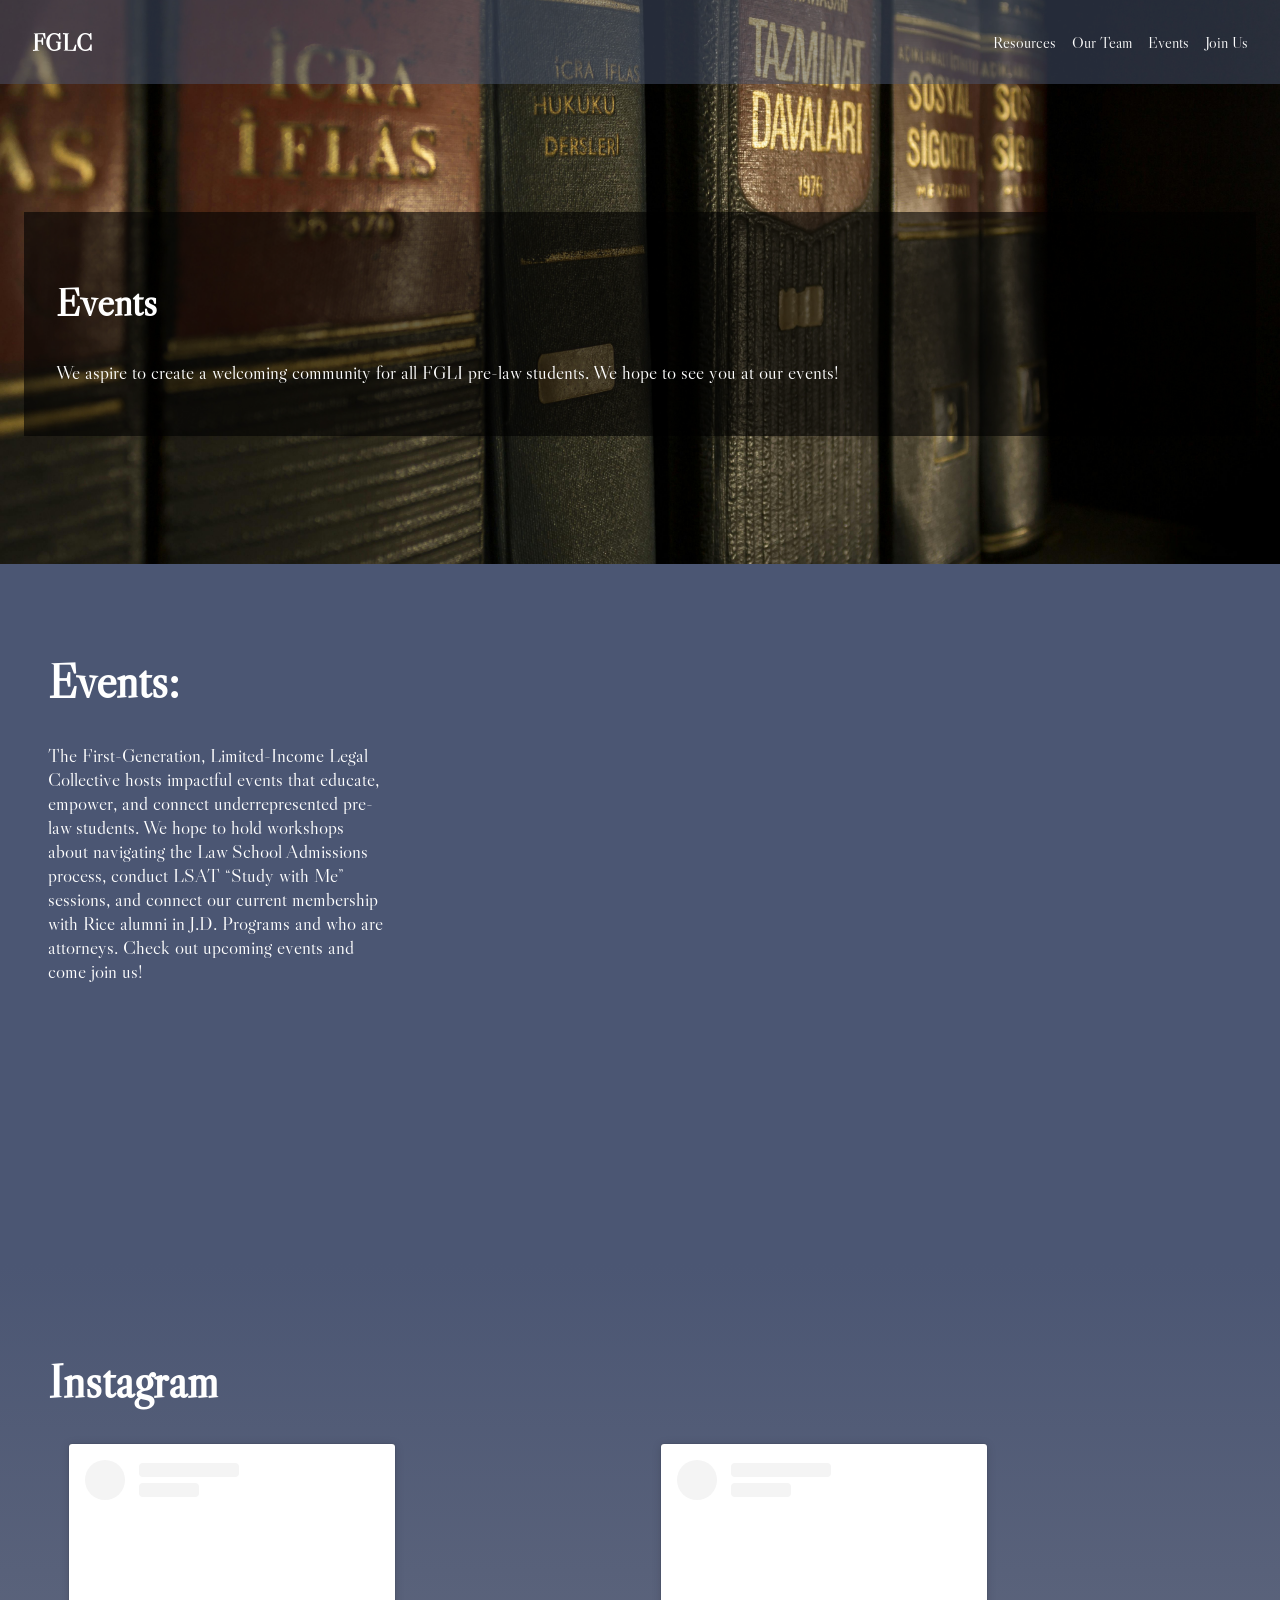
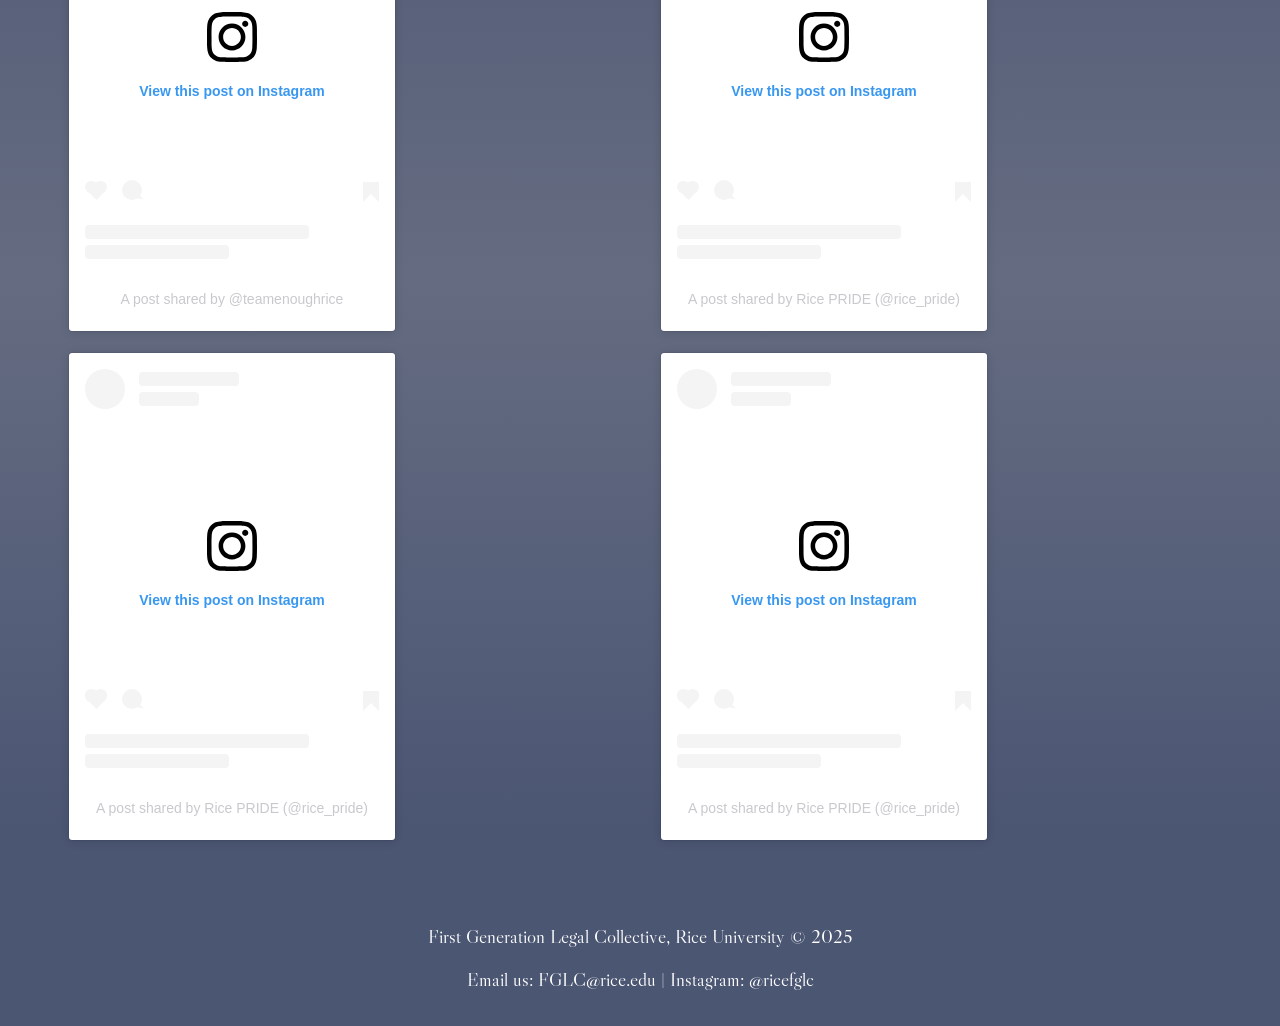
==== events.html @ a8569654 "initial commit" ====
<!DOCTYPE html>
<html lang="en">

<head>
    <meta charset="UTF-8">
    <meta name="viewport" content="width=device-width, initial-scale=1.0">
    <title>Events - First Generation Legal Collective</title>
    <link rel="stylesheet" href="events-style.css">
    <link rel="preconnect" href="https://fonts.googleapis.com">
    <link rel="preconnect" href="https://fonts.gstatic.com" crossorigin>
    <link href="https://fonts.googleapis.com/css2?family=Libre+Caslon+Display&display=swap" rel="stylesheet">

</head>

<body>
<main>
    <section class="hero">
        <header>
            <nav>
                <div class="logo"><a href="./home.html">FGLC</a></div>
                <ul>
                    <li><a href="./resources.html">Resources</a></li>
                    <li><a href="./team.html">Our Team</a></li>
                    <li><a href="./events.html">Events</a></li>
                    <li><a href="https://groupme.com/join_group/102359638/MQSfu83O">Join Us</a></li>
                </ul>
            </nav>
        </header>
        <div class="spacer" style="padding:4rem"></div>
        <div class="hero-overlay">
            <h1>Events</h1>
            <p>We aspire to create a welcoming community for all FGLI pre-law students. We hope to see you at our
                events!</p>
        </div>
        <div class="spacer" style="padding:4rem"></div>
    </section>


    <section class="events dark-blue">
        <div class="events-container">
            <div class="events-item description">
                <h2>Events:</h2>
                <p>The First-Generation, Limited-Income Legal Collective hosts impactful events that educate,
                    empower, and connect underrepresented pre-law students. We hope to hold workshops about
                    navigating the Law School Admissions process, conduct LSAT “Study with Me” sessions, and connect
                    our current membership with Rice alumni in J.D. Programs and who are attorneys. Check out
                    upcoming events and come join us! </p>
            </div>
            <div class="events-item calendar">
                <iframe src="https://calendar.google.com/calendar/embed?src=c_56deae434092a6eb15b54fa2ef4bf0e5389f8d64c118894de9ff54df1026ceb5%40group.calendar.google.com&ctz=America%2FChicago" style="border: 0" width="800" height="600" frameborder="0" scrolling="no"></iframe>
            </div>
        </div>
    </section>
    <section class="instagram light-blue">
        <div class="text-content">
            <h2> Instagram </h2>
        </div>
        <div class="instagram-container">
            <blockquote class="instagram-media" data-instgrm-captioned data-instgrm-permalink="https://www.instagram.com/p/DCUezK4RL6A/?utm_source=ig_embed&amp;utm_campaign=loading" data-instgrm-version="14" style=" background:#FFF; border:0; border-radius:3px; box-shadow:0 0 1px 0 rgba(0,0,0,0.5),0 1px 10px 0 rgba(0,0,0,0.15); margin: 1px; max-width:540px; min-width:326px; padding:0; width:99.375%; width:-webkit-calc(100% - 2px); width:calc(100% - 2px);"><div style="padding:16px;"> <a href="https://www.instagram.com/p/DCUezK4RL6A/?utm_source=ig_embed&amp;utm_campaign=loading" style=" background:#FFFFFF; line-height:0; padding:0 0; text-align:center; text-decoration:none; width:100%;" target="_blank"> <div style=" display: flex; flex-direction: row; align-items: center;"> <div style="background-color: #F4F4F4; border-radius: 50%; flex-grow: 0; height: 40px; margin-right: 14px; width: 40px;"></div> <div style="display: flex; flex-direction: column; flex-grow: 1; justify-content: center;"> <div style=" background-color: #F4F4F4; border-radius: 4px; flex-grow: 0; height: 14px; margin-bottom: 6px; width: 100px;"></div> <div style=" background-color: #F4F4F4; border-radius: 4px; flex-grow: 0; height: 14px; width: 60px;"></div></div></div><div style="padding: 19% 0;"></div> <div style="display:block; height:50px; margin:0 auto 12px; width:50px;"><svg width="50px" height="50px" viewBox="0 0 60 60" version="1.1" xmlns="https://www.w3.org/2000/svg" xmlns:xlink="https://www.w3.org/1999/xlink"><g stroke="none" stroke-width="1" fill="none" fill-rule="evenodd"><g transform="translate(-511.000000, -20.000000)" fill="#000000"><g><path d="M556.869,30.41 C554.814,30.41 553.148,32.076 553.148,34.131 C553.148,36.186 554.814,37.852 556.869,37.852 C558.924,37.852 560.59,36.186 560.59,34.131 C560.59,32.076 558.924,30.41 556.869,30.41 M541,60.657 C535.114,60.657 530.342,55.887 530.342,50 C530.342,44.114 535.114,39.342 541,39.342 C546.887,39.342 551.658,44.114 551.658,50 C551.658,55.887 546.887,60.657 541,60.657 M541,33.886 C532.1,33.886 524.886,41.1 524.886,50 C524.886,58.899 532.1,66.113 541,66.113 C549.9,66.113 557.115,58.899 557.115,50 C557.115,41.1 549.9,33.886 541,33.886 M565.378,62.101 C565.244,65.022 564.756,66.606 564.346,67.663 C563.803,69.06 563.154,70.057 562.106,71.106 C561.058,72.155 560.06,72.803 558.662,73.347 C557.607,73.757 556.021,74.244 553.102,74.378 C549.944,74.521 548.997,74.552 541,74.552 C533.003,74.552 532.056,74.521 528.898,74.378 C525.979,74.244 524.393,73.757 523.338,73.347 C521.94,72.803 520.942,72.155 519.894,71.106 C518.846,70.057 518.197,69.06 517.654,67.663 C517.244,66.606 516.755,65.022 516.623,62.101 C516.479,58.943 516.448,57.996 516.448,50 C516.448,42.003 516.479,41.056 516.623,37.899 C516.755,34.978 517.244,33.391 517.654,32.338 C518.197,30.938 518.846,29.942 519.894,28.894 C520.942,27.846 521.94,27.196 523.338,26.654 C524.393,26.244 525.979,25.756 528.898,25.623 C532.057,25.479 533.004,25.448 541,25.448 C548.997,25.448 549.943,25.479 553.102,25.623 C556.021,25.756 557.607,26.244 558.662,26.654 C560.06,27.196 561.058,27.846 562.106,28.894 C563.154,29.942 563.803,30.938 564.346,32.338 C564.756,33.391 565.244,34.978 565.378,37.899 C565.522,41.056 565.552,42.003 565.552,50 C565.552,57.996 565.522,58.943 565.378,62.101 M570.82,37.631 C570.674,34.438 570.167,32.258 569.425,30.349 C568.659,28.377 567.633,26.702 565.965,25.035 C564.297,23.368 562.623,22.342 560.652,21.575 C558.743,20.834 556.562,20.326 553.369,20.18 C550.169,20.033 549.148,20 541,20 C532.853,20 531.831,20.033 528.631,20.18 C525.438,20.326 523.257,20.834 521.349,21.575 C519.376,22.342 517.703,23.368 516.035,25.035 C514.368,26.702 513.342,28.377 512.574,30.349 C511.834,32.258 511.326,34.438 511.181,37.631 C511.035,40.831 511,41.851 511,50 C511,58.147 511.035,59.17 511.181,62.369 C511.326,65.562 511.834,67.743 512.574,69.651 C513.342,71.625 514.368,73.296 516.035,74.965 C517.703,76.634 519.376,77.658 521.349,78.425 C523.257,79.167 525.438,79.673 528.631,79.82 C531.831,79.965 532.853,80.001 541,80.001 C549.148,80.001 550.169,79.965 553.369,79.82 C556.562,79.673 558.743,79.167 560.652,78.425 C562.623,77.658 564.297,76.634 565.965,74.965 C567.633,73.296 568.659,71.625 569.425,69.651 C570.167,67.743 570.674,65.562 570.82,62.369 C570.966,59.17 571,58.147 571,50 C571,41.851 570.966,40.831 570.82,37.631"></path></g></g></g></svg></div><div style="padding-top: 8px;"> <div style=" color:#3897f0; font-family:Arial,sans-serif; font-size:14px; font-style:normal; font-weight:550; line-height:18px;">View this post on Instagram</div></div><div style="padding: 12.5% 0;"></div> <div style="display: flex; flex-direction: row; margin-bottom: 14px; align-items: center;"><div> <div style="background-color: #F4F4F4; border-radius: 50%; height: 12.5px; width: 12.5px; transform: translateX(0px) translateY(7px);"></div> <div style="background-color: #F4F4F4; height: 12.5px; transform: rotate(-45deg) translateX(3px) translateY(1px); width: 12.5px; flex-grow: 0; margin-right: 14px; margin-left: 2px;"></div> <div style="background-color: #F4F4F4; border-radius: 50%; height: 12.5px; width: 12.5px; transform: translateX(9px) translateY(-18px);"></div></div><div style="margin-left: 8px;"> <div style=" background-color: #F4F4F4; border-radius: 50%; flex-grow: 0; height: 20px; width: 20px;"></div> <div style=" width: 0; height: 0; border-top: 2px solid transparent; border-left: 6px solid #f4f4f4; border-bottom: 2px solid transparent; transform: translateX(16px) translateY(-4px) rotate(30deg)"></div></div><div style="margin-left: auto;"> <div style=" width: 0px; border-top: 8px solid #F4F4F4; border-right: 8px solid transparent; transform: translateY(16px);"></div> <div style=" background-color: #F4F4F4; flex-grow: 0; height: 12px; width: 16px; transform: translateY(-4px);"></div> <div style=" width: 0; height: 0; border-top: 8px solid #F4F4F4; border-left: 8px solid transparent; transform: translateY(-4px) translateX(8px);"></div></div></div> <div style="display: flex; flex-direction: column; flex-grow: 1; justify-content: center; margin-bottom: 24px;"> <div style=" background-color: #F4F4F4; border-radius: 4px; flex-grow: 0; height: 14px; margin-bottom: 6px; width: 224px;"></div> <div style=" background-color: #F4F4F4; border-radius: 4px; flex-grow: 0; height: 14px; width: 144px;"></div></div></a><p style=" color:#c9c8cd; font-family:Arial,sans-serif; font-size:14px; line-height:17px; margin-bottom:0; margin-top:8px; overflow:hidden; padding:8px 0 7px; text-align:center; text-overflow:ellipsis; white-space:nowrap;"><a href="https://www.instagram.com/p/DCUezK4RL6A/?utm_source=ig_embed&amp;utm_campaign=loading" style=" color:#c9c8cd; font-family:Arial,sans-serif; font-size:14px; font-style:normal; font-weight:normal; line-height:17px; text-decoration:none;" target="_blank">A post shared by @teamenoughrice</a></p></div></blockquote>
            <blockquote class="instagram-media" data-instgrm-captioned data-instgrm-permalink="https://www.instagram.com/p/DCnUR2UtPY8/?utm_source=ig_embed&amp;utm_campaign=loading" data-instgrm-version="14" style=" background:#FFF; border:0; border-radius:3px; box-shadow:0 0 1px 0 rgba(0,0,0,0.5),0 1px 10px 0 rgba(0,0,0,0.15); margin: 1px; max-width:540px; min-width:326px; padding:0; width:99.375%; width:-webkit-calc(100% - 2px); width:calc(100% - 2px);"><div style="padding:16px;"> <a href="https://www.instagram.com/p/DCnUR2UtPY8/?utm_source=ig_embed&amp;utm_campaign=loading" style=" background:#FFFFFF; line-height:0; padding:0 0; text-align:center; text-decoration:none; width:100%;" target="_blank"> <div style=" display: flex; flex-direction: row; align-items: center;"> <div style="background-color: #F4F4F4; border-radius: 50%; flex-grow: 0; height: 40px; margin-right: 14px; width: 40px;"></div> <div style="display: flex; flex-direction: column; flex-grow: 1; justify-content: center;"> <div style=" background-color: #F4F4F4; border-radius: 4px; flex-grow: 0; height: 14px; margin-bottom: 6px; width: 100px;"></div> <div style=" background-color: #F4F4F4; border-radius: 4px; flex-grow: 0; height: 14px; width: 60px;"></div></div></div><div style="padding: 19% 0;"></div> <div style="display:block; height:50px; margin:0 auto 12px; width:50px;"><svg width="50px" height="50px" viewBox="0 0 60 60" version="1.1" xmlns="https://www.w3.org/2000/svg" xmlns:xlink="https://www.w3.org/1999/xlink"><g stroke="none" stroke-width="1" fill="none" fill-rule="evenodd"><g transform="translate(-511.000000, -20.000000)" fill="#000000"><g><path d="M556.869,30.41 C554.814,30.41 553.148,32.076 553.148,34.131 C553.148,36.186 554.814,37.852 556.869,37.852 C558.924,37.852 560.59,36.186 560.59,34.131 C560.59,32.076 558.924,30.41 556.869,30.41 M541,60.657 C535.114,60.657 530.342,55.887 530.342,50 C530.342,44.114 535.114,39.342 541,39.342 C546.887,39.342 551.658,44.114 551.658,50 C551.658,55.887 546.887,60.657 541,60.657 M541,33.886 C532.1,33.886 524.886,41.1 524.886,50 C524.886,58.899 532.1,66.113 541,66.113 C549.9,66.113 557.115,58.899 557.115,50 C557.115,41.1 549.9,33.886 541,33.886 M565.378,62.101 C565.244,65.022 564.756,66.606 564.346,67.663 C563.803,69.06 563.154,70.057 562.106,71.106 C561.058,72.155 560.06,72.803 558.662,73.347 C557.607,73.757 556.021,74.244 553.102,74.378 C549.944,74.521 548.997,74.552 541,74.552 C533.003,74.552 532.056,74.521 528.898,74.378 C525.979,74.244 524.393,73.757 523.338,73.347 C521.94,72.803 520.942,72.155 519.894,71.106 C518.846,70.057 518.197,69.06 517.654,67.663 C517.244,66.606 516.755,65.022 516.623,62.101 C516.479,58.943 516.448,57.996 516.448,50 C516.448,42.003 516.479,41.056 516.623,37.899 C516.755,34.978 517.244,33.391 517.654,32.338 C518.197,30.938 518.846,29.942 519.894,28.894 C520.942,27.846 521.94,27.196 523.338,26.654 C524.393,26.244 525.979,25.756 528.898,25.623 C532.057,25.479 533.004,25.448 541,25.448 C548.997,25.448 549.943,25.479 553.102,25.623 C556.021,25.756 557.607,26.244 558.662,26.654 C560.06,27.196 561.058,27.846 562.106,28.894 C563.154,29.942 563.803,30.938 564.346,32.338 C564.756,33.391 565.244,34.978 565.378,37.899 C565.522,41.056 565.552,42.003 565.552,50 C565.552,57.996 565.522,58.943 565.378,62.101 M570.82,37.631 C570.674,34.438 570.167,32.258 569.425,30.349 C568.659,28.377 567.633,26.702 565.965,25.035 C564.297,23.368 562.623,22.342 560.652,21.575 C558.743,20.834 556.562,20.326 553.369,20.18 C550.169,20.033 549.148,20 541,20 C532.853,20 531.831,20.033 528.631,20.18 C525.438,20.326 523.257,20.834 521.349,21.575 C519.376,22.342 517.703,23.368 516.035,25.035 C514.368,26.702 513.342,28.377 512.574,30.349 C511.834,32.258 511.326,34.438 511.181,37.631 C511.035,40.831 511,41.851 511,50 C511,58.147 511.035,59.17 511.181,62.369 C511.326,65.562 511.834,67.743 512.574,69.651 C513.342,71.625 514.368,73.296 516.035,74.965 C517.703,76.634 519.376,77.658 521.349,78.425 C523.257,79.167 525.438,79.673 528.631,79.82 C531.831,79.965 532.853,80.001 541,80.001 C549.148,80.001 550.169,79.965 553.369,79.82 C556.562,79.673 558.743,79.167 560.652,78.425 C562.623,77.658 564.297,76.634 565.965,74.965 C567.633,73.296 568.659,71.625 569.425,69.651 C570.167,67.743 570.674,65.562 570.82,62.369 C570.966,59.17 571,58.147 571,50 C571,41.851 570.966,40.831 570.82,37.631"></path></g></g></g></svg></div><div style="padding-top: 8px;"> <div style=" color:#3897f0; font-family:Arial,sans-serif; font-size:14px; font-style:normal; font-weight:550; line-height:18px;">View this post on Instagram</div></div><div style="padding: 12.5% 0;"></div> <div style="display: flex; flex-direction: row; margin-bottom: 14px; align-items: center;"><div> <div style="background-color: #F4F4F4; border-radius: 50%; height: 12.5px; width: 12.5px; transform: translateX(0px) translateY(7px);"></div> <div style="background-color: #F4F4F4; height: 12.5px; transform: rotate(-45deg) translateX(3px) translateY(1px); width: 12.5px; flex-grow: 0; margin-right: 14px; margin-left: 2px;"></div> <div style="background-color: #F4F4F4; border-radius: 50%; height: 12.5px; width: 12.5px; transform: translateX(9px) translateY(-18px);"></div></div><div style="margin-left: 8px;"> <div style=" background-color: #F4F4F4; border-radius: 50%; flex-grow: 0; height: 20px; width: 20px;"></div> <div style=" width: 0; height: 0; border-top: 2px solid transparent; border-left: 6px solid #f4f4f4; border-bottom: 2px solid transparent; transform: translateX(16px) translateY(-4px) rotate(30deg)"></div></div><div style="margin-left: auto;"> <div style=" width: 0px; border-top: 8px solid #F4F4F4; border-right: 8px solid transparent; transform: translateY(16px);"></div> <div style=" background-color: #F4F4F4; flex-grow: 0; height: 12px; width: 16px; transform: translateY(-4px);"></div> <div style=" width: 0; height: 0; border-top: 8px solid #F4F4F4; border-left: 8px solid transparent; transform: translateY(-4px) translateX(8px);"></div></div></div> <div style="display: flex; flex-direction: column; flex-grow: 1; justify-content: center; margin-bottom: 24px;"> <div style=" background-color: #F4F4F4; border-radius: 4px; flex-grow: 0; height: 14px; margin-bottom: 6px; width: 224px;"></div> <div style=" background-color: #F4F4F4; border-radius: 4px; flex-grow: 0; height: 14px; width: 144px;"></div></div></a><p style=" color:#c9c8cd; font-family:Arial,sans-serif; font-size:14px; line-height:17px; margin-bottom:0; margin-top:8px; overflow:hidden; padding:8px 0 7px; text-align:center; text-overflow:ellipsis; white-space:nowrap;"><a href="https://www.instagram.com/p/DCnUR2UtPY8/?utm_source=ig_embed&amp;utm_campaign=loading" style=" color:#c9c8cd; font-family:Arial,sans-serif; font-size:14px; font-style:normal; font-weight:normal; line-height:17px; text-decoration:none;" target="_blank">A post shared by Rice PRIDE (@rice_pride)</a></p></div></blockquote>
            <blockquote class="instagram-media" data-instgrm-captioned data-instgrm-permalink="https://www.instagram.com/p/DCnUR2UtPY8/?utm_source=ig_embed&amp;utm_campaign=loading" data-instgrm-version="14" style=" background:#FFF; border:0; border-radius:3px; box-shadow:0 0 1px 0 rgba(0,0,0,0.5),0 1px 10px 0 rgba(0,0,0,0.15); margin: 1px; max-width:540px; min-width:326px; padding:0; width:99.375%; width:-webkit-calc(100% - 2px); width:calc(100% - 2px);"><div style="padding:16px;"> <a href="https://www.instagram.com/p/DCnUR2UtPY8/?utm_source=ig_embed&amp;utm_campaign=loading" style=" background:#FFFFFF; line-height:0; padding:0 0; text-align:center; text-decoration:none; width:100%;" target="_blank"> <div style=" display: flex; flex-direction: row; align-items: center;"> <div style="background-color: #F4F4F4; border-radius: 50%; flex-grow: 0; height: 40px; margin-right: 14px; width: 40px;"></div> <div style="display: flex; flex-direction: column; flex-grow: 1; justify-content: center;"> <div style=" background-color: #F4F4F4; border-radius: 4px; flex-grow: 0; height: 14px; margin-bottom: 6px; width: 100px;"></div> <div style=" background-color: #F4F4F4; border-radius: 4px; flex-grow: 0; height: 14px; width: 60px;"></div></div></div><div style="padding: 19% 0;"></div> <div style="display:block; height:50px; margin:0 auto 12px; width:50px;"><svg width="50px" height="50px" viewBox="0 0 60 60" version="1.1" xmlns="https://www.w3.org/2000/svg" xmlns:xlink="https://www.w3.org/1999/xlink"><g stroke="none" stroke-width="1" fill="none" fill-rule="evenodd"><g transform="translate(-511.000000, -20.000000)" fill="#000000"><g><path d="M556.869,30.41 C554.814,30.41 553.148,32.076 553.148,34.131 C553.148,36.186 554.814,37.852 556.869,37.852 C558.924,37.852 560.59,36.186 560.59,34.131 C560.59,32.076 558.924,30.41 556.869,30.41 M541,60.657 C535.114,60.657 530.342,55.887 530.342,50 C530.342,44.114 535.114,39.342 541,39.342 C546.887,39.342 551.658,44.114 551.658,50 C551.658,55.887 546.887,60.657 541,60.657 M541,33.886 C532.1,33.886 524.886,41.1 524.886,50 C524.886,58.899 532.1,66.113 541,66.113 C549.9,66.113 557.115,58.899 557.115,50 C557.115,41.1 549.9,33.886 541,33.886 M565.378,62.101 C565.244,65.022 564.756,66.606 564.346,67.663 C563.803,69.06 563.154,70.057 562.106,71.106 C561.058,72.155 560.06,72.803 558.662,73.347 C557.607,73.757 556.021,74.244 553.102,74.378 C549.944,74.521 548.997,74.552 541,74.552 C533.003,74.552 532.056,74.521 528.898,74.378 C525.979,74.244 524.393,73.757 523.338,73.347 C521.94,72.803 520.942,72.155 519.894,71.106 C518.846,70.057 518.197,69.06 517.654,67.663 C517.244,66.606 516.755,65.022 516.623,62.101 C516.479,58.943 516.448,57.996 516.448,50 C516.448,42.003 516.479,41.056 516.623,37.899 C516.755,34.978 517.244,33.391 517.654,32.338 C518.197,30.938 518.846,29.942 519.894,28.894 C520.942,27.846 521.94,27.196 523.338,26.654 C524.393,26.244 525.979,25.756 528.898,25.623 C532.057,25.479 533.004,25.448 541,25.448 C548.997,25.448 549.943,25.479 553.102,25.623 C556.021,25.756 557.607,26.244 558.662,26.654 C560.06,27.196 561.058,27.846 562.106,28.894 C563.154,29.942 563.803,30.938 564.346,32.338 C564.756,33.391 565.244,34.978 565.378,37.899 C565.522,41.056 565.552,42.003 565.552,50 C565.552,57.996 565.522,58.943 565.378,62.101 M570.82,37.631 C570.674,34.438 570.167,32.258 569.425,30.349 C568.659,28.377 567.633,26.702 565.965,25.035 C564.297,23.368 562.623,22.342 560.652,21.575 C558.743,20.834 556.562,20.326 553.369,20.18 C550.169,20.033 549.148,20 541,20 C532.853,20 531.831,20.033 528.631,20.18 C525.438,20.326 523.257,20.834 521.349,21.575 C519.376,22.342 517.703,23.368 516.035,25.035 C514.368,26.702 513.342,28.377 512.574,30.349 C511.834,32.258 511.326,34.438 511.181,37.631 C511.035,40.831 511,41.851 511,50 C511,58.147 511.035,59.17 511.181,62.369 C511.326,65.562 511.834,67.743 512.574,69.651 C513.342,71.625 514.368,73.296 516.035,74.965 C517.703,76.634 519.376,77.658 521.349,78.425 C523.257,79.167 525.438,79.673 528.631,79.82 C531.831,79.965 532.853,80.001 541,80.001 C549.148,80.001 550.169,79.965 553.369,79.82 C556.562,79.673 558.743,79.167 560.652,78.425 C562.623,77.658 564.297,76.634 565.965,74.965 C567.633,73.296 568.659,71.625 569.425,69.651 C570.167,67.743 570.674,65.562 570.82,62.369 C570.966,59.17 571,58.147 571,50 C571,41.851 570.966,40.831 570.82,37.631"></path></g></g></g></svg></div><div style="padding-top: 8px;"> <div style=" color:#3897f0; font-family:Arial,sans-serif; font-size:14px; font-style:normal; font-weight:550; line-height:18px;">View this post on Instagram</div></div><div style="padding: 12.5% 0;"></div> <div style="display: flex; flex-direction: row; margin-bottom: 14px; align-items: center;"><div> <div style="background-color: #F4F4F4; border-radius: 50%; height: 12.5px; width: 12.5px; transform: translateX(0px) translateY(7px);"></div> <div style="background-color: #F4F4F4; height: 12.5px; transform: rotate(-45deg) translateX(3px) translateY(1px); width: 12.5px; flex-grow: 0; margin-right: 14px; margin-left: 2px;"></div> <div style="background-color: #F4F4F4; border-radius: 50%; height: 12.5px; width: 12.5px; transform: translateX(9px) translateY(-18px);"></div></div><div style="margin-left: 8px;"> <div style=" background-color: #F4F4F4; border-radius: 50%; flex-grow: 0; height: 20px; width: 20px;"></div> <div style=" width: 0; height: 0; border-top: 2px solid transparent; border-left: 6px solid #f4f4f4; border-bottom: 2px solid transparent; transform: translateX(16px) translateY(-4px) rotate(30deg)"></div></div><div style="margin-left: auto;"> <div style=" width: 0px; border-top: 8px solid #F4F4F4; border-right: 8px solid transparent; transform: translateY(16px);"></div> <div style=" background-color: #F4F4F4; flex-grow: 0; height: 12px; width: 16px; transform: translateY(-4px);"></div> <div style=" width: 0; height: 0; border-top: 8px solid #F4F4F4; border-left: 8px solid transparent; transform: translateY(-4px) translateX(8px);"></div></div></div> <div style="display: flex; flex-direction: column; flex-grow: 1; justify-content: center; margin-bottom: 24px;"> <div style=" background-color: #F4F4F4; border-radius: 4px; flex-grow: 0; height: 14px; margin-bottom: 6px; width: 224px;"></div> <div style=" background-color: #F4F4F4; border-radius: 4px; flex-grow: 0; height: 14px; width: 144px;"></div></div></a><p style=" color:#c9c8cd; font-family:Arial,sans-serif; font-size:14px; line-height:17px; margin-bottom:0; margin-top:8px; overflow:hidden; padding:8px 0 7px; text-align:center; text-overflow:ellipsis; white-space:nowrap;"><a href="https://www.instagram.com/p/DCnUR2UtPY8/?utm_source=ig_embed&amp;utm_campaign=loading" style=" color:#c9c8cd; font-family:Arial,sans-serif; font-size:14px; font-style:normal; font-weight:normal; line-height:17px; text-decoration:none;" target="_blank">A post shared by Rice PRIDE (@rice_pride)</a></p></div></blockquote>
            <blockquote class="instagram-media" data-instgrm-captioned data-instgrm-permalink="https://www.instagram.com/p/DCnUR2UtPY8/?utm_source=ig_embed&amp;utm_campaign=loading" data-instgrm-version="14" style=" background:#FFF; border:0; border-radius:3px; box-shadow:0 0 1px 0 rgba(0,0,0,0.5),0 1px 10px 0 rgba(0,0,0,0.15); margin: 1px; max-width:540px; min-width:326px; padding:0; width:99.375%; width:-webkit-calc(100% - 2px); width:calc(100% - 2px);"><div style="padding:16px;"> <a href="https://www.instagram.com/p/DCnUR2UtPY8/?utm_source=ig_embed&amp;utm_campaign=loading" style=" background:#FFFFFF; line-height:0; padding:0 0; text-align:center; text-decoration:none; width:100%;" target="_blank"> <div style=" display: flex; flex-direction: row; align-items: center;"> <div style="background-color: #F4F4F4; border-radius: 50%; flex-grow: 0; height: 40px; margin-right: 14px; width: 40px;"></div> <div style="display: flex; flex-direction: column; flex-grow: 1; justify-content: center;"> <div style=" background-color: #F4F4F4; border-radius: 4px; flex-grow: 0; height: 14px; margin-bottom: 6px; width: 100px;"></div> <div style=" background-color: #F4F4F4; border-radius: 4px; flex-grow: 0; height: 14px; width: 60px;"></div></div></div><div style="padding: 19% 0;"></div> <div style="display:block; height:50px; margin:0 auto 12px; width:50px;"><svg width="50px" height="50px" viewBox="0 0 60 60" version="1.1" xmlns="https://www.w3.org/2000/svg" xmlns:xlink="https://www.w3.org/1999/xlink"><g stroke="none" stroke-width="1" fill="none" fill-rule="evenodd"><g transform="translate(-511.000000, -20.000000)" fill="#000000"><g><path d="M556.869,30.41 C554.814,30.41 553.148,32.076 553.148,34.131 C553.148,36.186 554.814,37.852 556.869,37.852 C558.924,37.852 560.59,36.186 560.59,34.131 C560.59,32.076 558.924,30.41 556.869,30.41 M541,60.657 C535.114,60.657 530.342,55.887 530.342,50 C530.342,44.114 535.114,39.342 541,39.342 C546.887,39.342 551.658,44.114 551.658,50 C551.658,55.887 546.887,60.657 541,60.657 M541,33.886 C532.1,33.886 524.886,41.1 524.886,50 C524.886,58.899 532.1,66.113 541,66.113 C549.9,66.113 557.115,58.899 557.115,50 C557.115,41.1 549.9,33.886 541,33.886 M565.378,62.101 C565.244,65.022 564.756,66.606 564.346,67.663 C563.803,69.06 563.154,70.057 562.106,71.106 C561.058,72.155 560.06,72.803 558.662,73.347 C557.607,73.757 556.021,74.244 553.102,74.378 C549.944,74.521 548.997,74.552 541,74.552 C533.003,74.552 532.056,74.521 528.898,74.378 C525.979,74.244 524.393,73.757 523.338,73.347 C521.94,72.803 520.942,72.155 519.894,71.106 C518.846,70.057 518.197,69.06 517.654,67.663 C517.244,66.606 516.755,65.022 516.623,62.101 C516.479,58.943 516.448,57.996 516.448,50 C516.448,42.003 516.479,41.056 516.623,37.899 C516.755,34.978 517.244,33.391 517.654,32.338 C518.197,30.938 518.846,29.942 519.894,28.894 C520.942,27.846 521.94,27.196 523.338,26.654 C524.393,26.244 525.979,25.756 528.898,25.623 C532.057,25.479 533.004,25.448 541,25.448 C548.997,25.448 549.943,25.479 553.102,25.623 C556.021,25.756 557.607,26.244 558.662,26.654 C560.06,27.196 561.058,27.846 562.106,28.894 C563.154,29.942 563.803,30.938 564.346,32.338 C564.756,33.391 565.244,34.978 565.378,37.899 C565.522,41.056 565.552,42.003 565.552,50 C565.552,57.996 565.522,58.943 565.378,62.101 M570.82,37.631 C570.674,34.438 570.167,32.258 569.425,30.349 C568.659,28.377 567.633,26.702 565.965,25.035 C564.297,23.368 562.623,22.342 560.652,21.575 C558.743,20.834 556.562,20.326 553.369,20.18 C550.169,20.033 549.148,20 541,20 C532.853,20 531.831,20.033 528.631,20.18 C525.438,20.326 523.257,20.834 521.349,21.575 C519.376,22.342 517.703,23.368 516.035,25.035 C514.368,26.702 513.342,28.377 512.574,30.349 C511.834,32.258 511.326,34.438 511.181,37.631 C511.035,40.831 511,41.851 511,50 C511,58.147 511.035,59.17 511.181,62.369 C511.326,65.562 511.834,67.743 512.574,69.651 C513.342,71.625 514.368,73.296 516.035,74.965 C517.703,76.634 519.376,77.658 521.349,78.425 C523.257,79.167 525.438,79.673 528.631,79.82 C531.831,79.965 532.853,80.001 541,80.001 C549.148,80.001 550.169,79.965 553.369,79.82 C556.562,79.673 558.743,79.167 560.652,78.425 C562.623,77.658 564.297,76.634 565.965,74.965 C567.633,73.296 568.659,71.625 569.425,69.651 C570.167,67.743 570.674,65.562 570.82,62.369 C570.966,59.17 571,58.147 571,50 C571,41.851 570.966,40.831 570.82,37.631"></path></g></g></g></svg></div><div style="padding-top: 8px;"> <div style=" color:#3897f0; font-family:Arial,sans-serif; font-size:14px; font-style:normal; font-weight:550; line-height:18px;">View this post on Instagram</div></div><div style="padding: 12.5% 0;"></div> <div style="display: flex; flex-direction: row; margin-bottom: 14px; align-items: center;"><div> <div style="background-color: #F4F4F4; border-radius: 50%; height: 12.5px; width: 12.5px; transform: translateX(0px) translateY(7px);"></div> <div style="background-color: #F4F4F4; height: 12.5px; transform: rotate(-45deg) translateX(3px) translateY(1px); width: 12.5px; flex-grow: 0; margin-right: 14px; margin-left: 2px;"></div> <div style="background-color: #F4F4F4; border-radius: 50%; height: 12.5px; width: 12.5px; transform: translateX(9px) translateY(-18px);"></div></div><div style="margin-left: 8px;"> <div style=" background-color: #F4F4F4; border-radius: 50%; flex-grow: 0; height: 20px; width: 20px;"></div> <div style=" width: 0; height: 0; border-top: 2px solid transparent; border-left: 6px solid #f4f4f4; border-bottom: 2px solid transparent; transform: translateX(16px) translateY(-4px) rotate(30deg)"></div></div><div style="margin-left: auto;"> <div style=" width: 0px; border-top: 8px solid #F4F4F4; border-right: 8px solid transparent; transform: translateY(16px);"></div> <div style=" background-color: #F4F4F4; flex-grow: 0; height: 12px; width: 16px; transform: translateY(-4px);"></div> <div style=" width: 0; height: 0; border-top: 8px solid #F4F4F4; border-left: 8px solid transparent; transform: translateY(-4px) translateX(8px);"></div></div></div> <div style="display: flex; flex-direction: column; flex-grow: 1; justify-content: center; margin-bottom: 24px;"> <div style=" background-color: #F4F4F4; border-radius: 4px; flex-grow: 0; height: 14px; margin-bottom: 6px; width: 224px;"></div> <div style=" background-color: #F4F4F4; border-radius: 4px; flex-grow: 0; height: 14px; width: 144px;"></div></div></a><p style=" color:#c9c8cd; font-family:Arial,sans-serif; font-size:14px; line-height:17px; margin-bottom:0; margin-top:8px; overflow:hidden; padding:8px 0 7px; text-align:center; text-overflow:ellipsis; white-space:nowrap;"><a href="https://www.instagram.com/p/DCnUR2UtPY8/?utm_source=ig_embed&amp;utm_campaign=loading" style=" color:#c9c8cd; font-family:Arial,sans-serif; font-size:14px; font-style:normal; font-weight:normal; line-height:17px; text-decoration:none;" target="_blank">A post shared by Rice PRIDE (@rice_pride)</a></p></div></blockquote>
        </div>
        </div>
    </section>

</main>

<footer>
    <p>First Generation Legal Collective, Rice University © 2025</p>
    <p>Email us: FGLC@rice.edu | Instagram: @ricefglc</p>
</footer>

<script async src="//www.instagram.com/embed.js"></script>
</body>

</html>
---- events-style.css ----
/* styles.css */
.libre-caslon-display-regular {
    font-family: "Libre Caslon Display", serif;
    font-weight: 400;
    font-style: normal;
}

body {
    font-family: "Libre Caslon Display", serif;
    margin: 0;
    padding: 0;
    color: #fff;
    background-color: #4B5673;
}

header {
    background-color: rgba(75, 86, 115, 0.5);
    padding: 1rem 2rem;
}

nav {
    display: flex;
    justify-content: space-between;
    align-items: center;
}

nav .logo {
    font-size: 1.5rem;
    font-weight: bold;
    padding-right:10%;
}

nav ul {
    list-style: none;
    display: flex;
    gap: 1rem;
}

nav ul li {
    display: inline;
}

a {
    color: #fff;
    text-decoration: none;
}

.hero {
    background-image: url('img/resources-header.jpeg');
    background-size: cover;
    background-position: center;
    position: relative;
    text-align: left;
    /* padding: 5rem 2rem; */
}

.hero-overlay {
    background-color: rgba(0, 0, 0, 0.6);
    padding: 2rem;
    margin-left: 1.5rem;
    margin-right: 1.5rem;
}

.hero h1 {
    font-size: 2.5rem;
}

.events {
    padding: 2rem;
    text-align: left;
    background-color: #4B5673;
    box-shadow: -30px 0 5px 10px #4B5673;
}

h2 {
    font-size: 3rem;
    margin-bottom: 2rem;
}

p {
    font-size: 1.2rem;
}

.vl {
    border-left: 3px solid white;
    margin-left: 0.5rem;
    height: 200px;
}

.events-container {
    display: flex;
    justify-content: space-between;
    gap: 1rem;
}

.events-item {
    flex: 1;
    padding: 1rem;
    /* background-color: rgba(255, 255, 255, 0.1); */
    border-radius: 8px;
}

.light-blue {
    background: linear-gradient(#4B5673, #656C81 50%, #4B5673 95%);
    /* width: 100vw; */
}

.dark-blue {
    background: #4B5673;

}

.instagram {
    padding: 3rem;
}
.instagram-container {
    display: grid;
    justify-content: center;
    margin-top: 2rem;
    margin-left: 20px;
    grid-template-columns: repeat(auto-fit, minmax(400px, 1fr));
    gap: 20px;
}

.instagram-media {
    position:relative;
    /* padding: 10px; */
    max-width: 300px !important;
    width: 100% !important;
}
footer {
    text-align: center;
    padding: 1rem;
    background-color: #4B5673;
    font-size: 0.8rem;
}
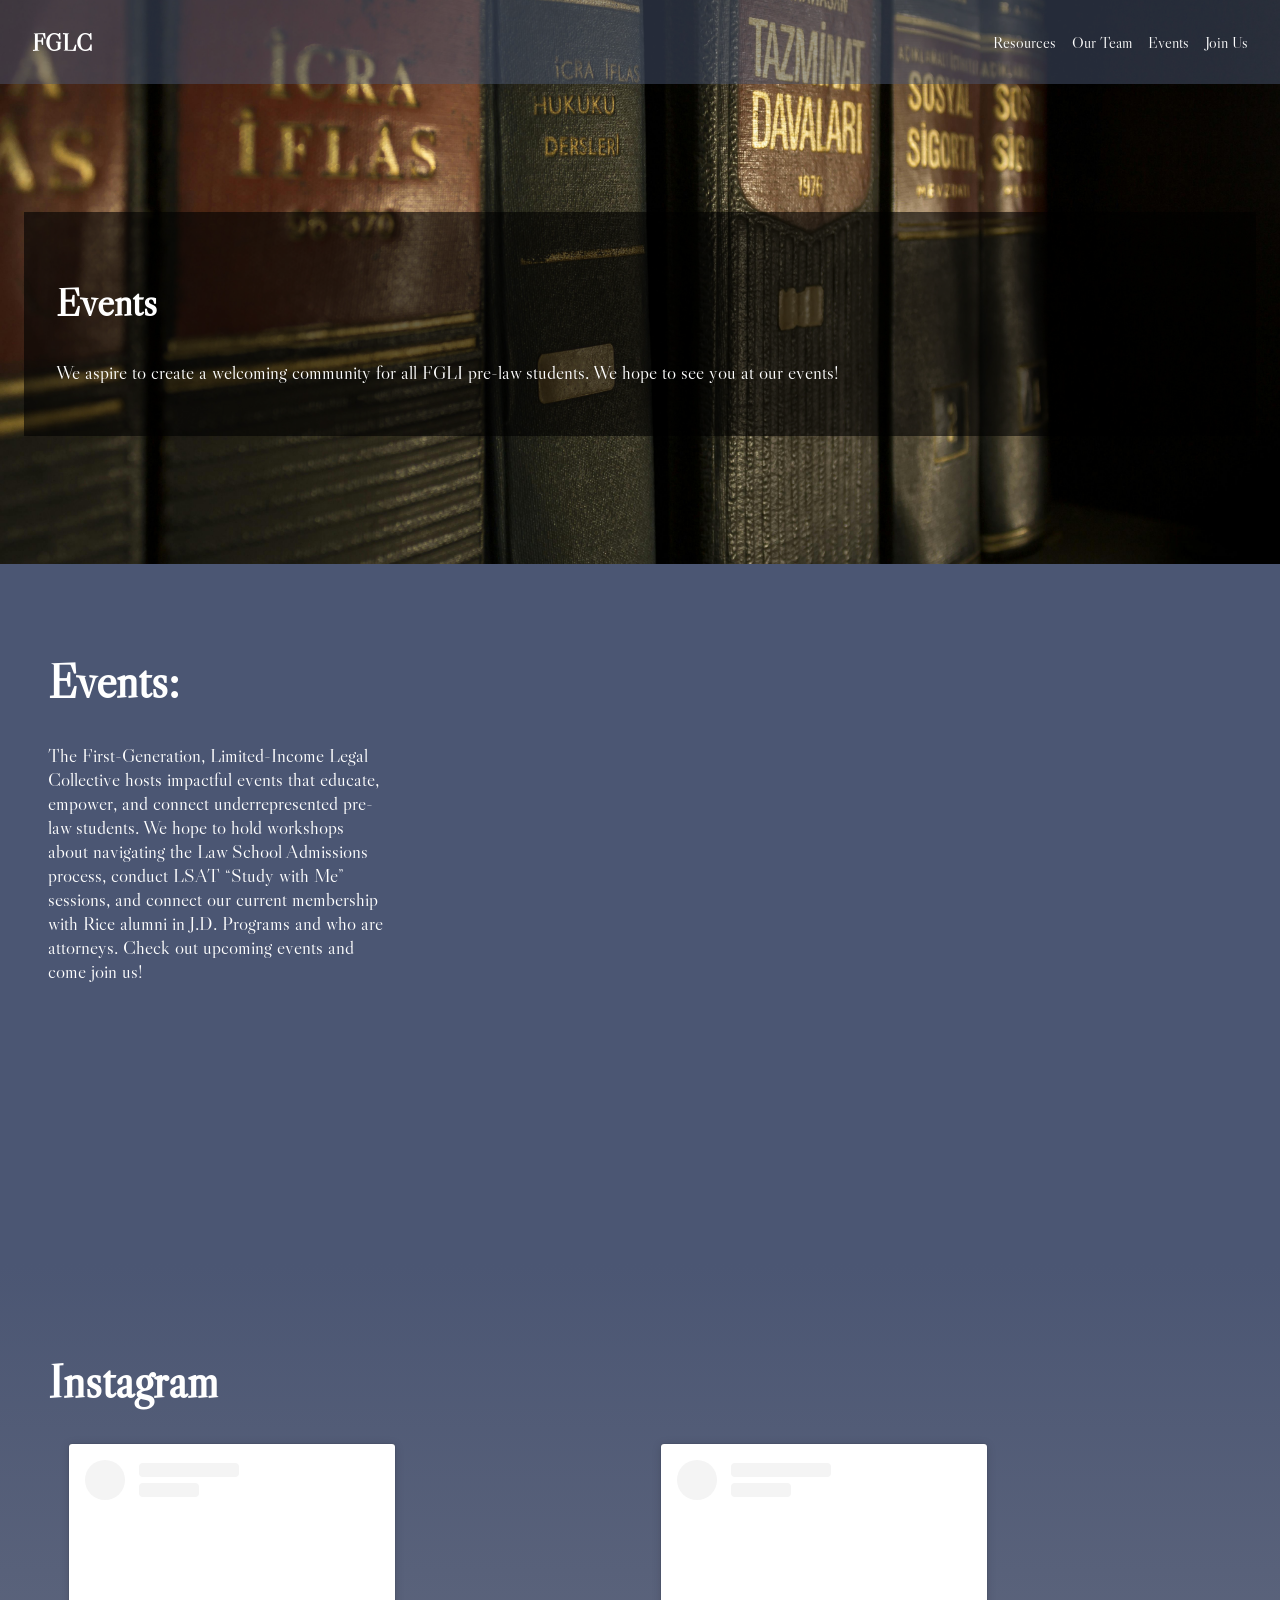
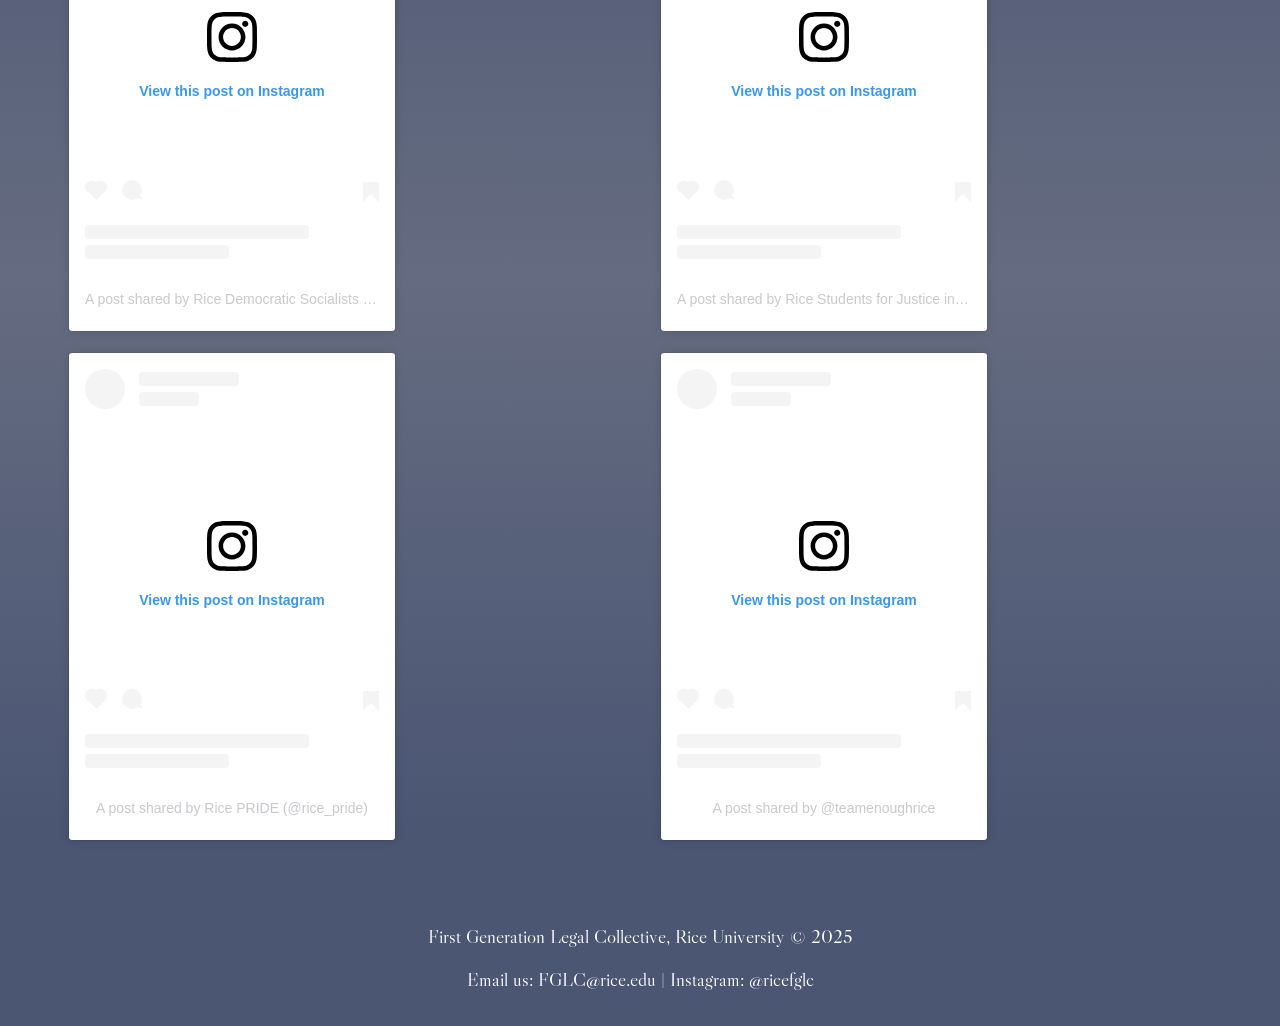
==== commit 029c0c34: "Updated instagram posts" ====
--- a/events.html
+++ b/events.html
@@ -17,7 +17,8 @@
     <section class="hero">
         <header>
             <nav>
-                <div class="logo"><a href="./home.html">FGLC</a></div>
+                <div class="logo"><a href="./index.html
+                                      ">FGLC</a></div>
                 <ul>
                     <li><a href="./resources.html">Resources</a></li>
                     <li><a href="./team.html">Our Team</a></li>
@@ -56,10 +57,10 @@
             <h2> Instagram </h2>
         </div>
         <div class="instagram-container">
-            <blockquote class="instagram-media" data-instgrm-captioned data-instgrm-permalink="https://www.instagram.com/p/DCUezK4RL6A/?utm_source=ig_embed&amp;utm_campaign=loading" data-instgrm-version="14" style=" background:#FFF; border:0; border-radius:3px; box-shadow:0 0 1px 0 rgba(0,0,0,0.5),0 1px 10px 0 rgba(0,0,0,0.15); margin: 1px; max-width:540px; min-width:326px; padding:0; width:99.375%; width:-webkit-calc(100% - 2px); width:calc(100% - 2px);"><div style="padding:16px;"> <a href="https://www.instagram.com/p/DCUezK4RL6A/?utm_source=ig_embed&amp;utm_campaign=loading" style=" background:#FFFFFF; line-height:0; padding:0 0; text-align:center; text-decoration:none; width:100%;" target="_blank"> <div style=" display: flex; flex-direction: row; align-items: center;"> <div style="background-color: #F4F4F4; border-radius: 50%; flex-grow: 0; height: 40px; margin-right: 14px; width: 40px;"></div> <div style="display: flex; flex-direction: column; flex-grow: 1; justify-content: center;"> <div style=" background-color: #F4F4F4; border-radius: 4px; flex-grow: 0; height: 14px; margin-bottom: 6px; width: 100px;"></div> <div style=" background-color: #F4F4F4; border-radius: 4px; flex-grow: 0; height: 14px; width: 60px;"></div></div></div><div style="padding: 19% 0;"></div> <div style="display:block; height:50px; margin:0 auto 12px; width:50px;"><svg width="50px" height="50px" viewBox="0 0 60 60" version="1.1" xmlns="https://www.w3.org/2000/svg" xmlns:xlink="https://www.w3.org/1999/xlink"><g stroke="none" stroke-width="1" fill="none" fill-rule="evenodd"><g transform="translate(-511.000000, -20.000000)" fill="#000000"><g><path d="M556.869,30.41 C554.814,30.41 553.148,32.076 553.148,34.131 C553.148,36.186 554.814,37.852 556.869,37.852 C558.924,37.852 560.59,36.186 560.59,34.131 C560.59,32.076 558.924,30.41 556.869,30.41 M541,60.657 C535.114,60.657 530.342,55.887 530.342,50 C530.342,44.114 535.114,39.342 541,39.342 C546.887,39.342 551.658,44.114 551.658,50 C551.658,55.887 546.887,60.657 541,60.657 M541,33.886 C532.1,33.886 524.886,41.1 524.886,50 C524.886,58.899 532.1,66.113 541,66.113 C549.9,66.113 557.115,58.899 557.115,50 C557.115,41.1 549.9,33.886 541,33.886 M565.378,62.101 C565.244,65.022 564.756,66.606 564.346,67.663 C563.803,69.06 563.154,70.057 562.106,71.106 C561.058,72.155 560.06,72.803 558.662,73.347 C557.607,73.757 556.021,74.244 553.102,74.378 C549.944,74.521 548.997,74.552 541,74.552 C533.003,74.552 532.056,74.521 528.898,74.378 C525.979,74.244 524.393,73.757 523.338,73.347 C521.94,72.803 520.942,72.155 519.894,71.106 C518.846,70.057 518.197,69.06 517.654,67.663 C517.244,66.606 516.755,65.022 516.623,62.101 C516.479,58.943 516.448,57.996 516.448,50 C516.448,42.003 516.479,41.056 516.623,37.899 C516.755,34.978 517.244,33.391 517.654,32.338 C518.197,30.938 518.846,29.942 519.894,28.894 C520.942,27.846 521.94,27.196 523.338,26.654 C524.393,26.244 525.979,25.756 528.898,25.623 C532.057,25.479 533.004,25.448 541,25.448 C548.997,25.448 549.943,25.479 553.102,25.623 C556.021,25.756 557.607,26.244 558.662,26.654 C560.06,27.196 561.058,27.846 562.106,28.894 C563.154,29.942 563.803,30.938 564.346,32.338 C564.756,33.391 565.244,34.978 565.378,37.899 C565.522,41.056 565.552,42.003 565.552,50 C565.552,57.996 565.522,58.943 565.378,62.101 M570.82,37.631 C570.674,34.438 570.167,32.258 569.425,30.349 C568.659,28.377 567.633,26.702 565.965,25.035 C564.297,23.368 562.623,22.342 560.652,21.575 C558.743,20.834 556.562,20.326 553.369,20.18 C550.169,20.033 549.148,20 541,20 C532.853,20 531.831,20.033 528.631,20.18 C525.438,20.326 523.257,20.834 521.349,21.575 C519.376,22.342 517.703,23.368 516.035,25.035 C514.368,26.702 513.342,28.377 512.574,30.349 C511.834,32.258 511.326,34.438 511.181,37.631 C511.035,40.831 511,41.851 511,50 C511,58.147 511.035,59.17 511.181,62.369 C511.326,65.562 511.834,67.743 512.574,69.651 C513.342,71.625 514.368,73.296 516.035,74.965 C517.703,76.634 519.376,77.658 521.349,78.425 C523.257,79.167 525.438,79.673 528.631,79.82 C531.831,79.965 532.853,80.001 541,80.001 C549.148,80.001 550.169,79.965 553.369,79.82 C556.562,79.673 558.743,79.167 560.652,78.425 C562.623,77.658 564.297,76.634 565.965,74.965 C567.633,73.296 568.659,71.625 569.425,69.651 C570.167,67.743 570.674,65.562 570.82,62.369 C570.966,59.17 571,58.147 571,50 C571,41.851 570.966,40.831 570.82,37.631"></path></g></g></g></svg></div><div style="padding-top: 8px;"> <div style=" color:#3897f0; font-family:Arial,sans-serif; font-size:14px; font-style:normal; font-weight:550; line-height:18px;">View this post on Instagram</div></div><div style="padding: 12.5% 0;"></div> <div style="display: flex; flex-direction: row; margin-bottom: 14px; align-items: center;"><div> <div style="background-color: #F4F4F4; border-radius: 50%; height: 12.5px; width: 12.5px; transform: translateX(0px) translateY(7px);"></div> <div style="background-color: #F4F4F4; height: 12.5px; transform: rotate(-45deg) translateX(3px) translateY(1px); width: 12.5px; flex-grow: 0; margin-right: 14px; margin-left: 2px;"></div> <div style="background-color: #F4F4F4; border-radius: 50%; height: 12.5px; width: 12.5px; transform: translateX(9px) translateY(-18px);"></div></div><div style="margin-left: 8px;"> <div style=" background-color: #F4F4F4; border-radius: 50%; flex-grow: 0; height: 20px; width: 20px;"></div> <div style=" width: 0; height: 0; border-top: 2px solid transparent; border-left: 6px solid #f4f4f4; border-bottom: 2px solid transparent; transform: translateX(16px) translateY(-4px) rotate(30deg)"></div></div><div style="margin-left: auto;"> <div style=" width: 0px; border-top: 8px solid #F4F4F4; border-right: 8px solid transparent; transform: translateY(16px);"></div> <div style=" background-color: #F4F4F4; flex-grow: 0; height: 12px; width: 16px; transform: translateY(-4px);"></div> <div style=" width: 0; height: 0; border-top: 8px solid #F4F4F4; border-left: 8px solid transparent; transform: translateY(-4px) translateX(8px);"></div></div></div> <div style="display: flex; flex-direction: column; flex-grow: 1; justify-content: center; margin-bottom: 24px;"> <div style=" background-color: #F4F4F4; border-radius: 4px; flex-grow: 0; height: 14px; margin-bottom: 6px; width: 224px;"></div> <div style=" background-color: #F4F4F4; border-radius: 4px; flex-grow: 0; height: 14px; width: 144px;"></div></div></a><p style=" color:#c9c8cd; font-family:Arial,sans-serif; font-size:14px; line-height:17px; margin-bottom:0; margin-top:8px; overflow:hidden; padding:8px 0 7px; text-align:center; text-overflow:ellipsis; white-space:nowrap;"><a href="https://www.instagram.com/p/DCUezK4RL6A/?utm_source=ig_embed&amp;utm_campaign=loading" style=" color:#c9c8cd; font-family:Arial,sans-serif; font-size:14px; font-style:normal; font-weight:normal; line-height:17px; text-decoration:none;" target="_blank">A post shared by @teamenoughrice</a></p></div></blockquote>
-            <blockquote class="instagram-media" data-instgrm-captioned data-instgrm-permalink="https://www.instagram.com/p/DCnUR2UtPY8/?utm_source=ig_embed&amp;utm_campaign=loading" data-instgrm-version="14" style=" background:#FFF; border:0; border-radius:3px; box-shadow:0 0 1px 0 rgba(0,0,0,0.5),0 1px 10px 0 rgba(0,0,0,0.15); margin: 1px; max-width:540px; min-width:326px; padding:0; width:99.375%; width:-webkit-calc(100% - 2px); width:calc(100% - 2px);"><div style="padding:16px;"> <a href="https://www.instagram.com/p/DCnUR2UtPY8/?utm_source=ig_embed&amp;utm_campaign=loading" style=" background:#FFFFFF; line-height:0; padding:0 0; text-align:center; text-decoration:none; width:100%;" target="_blank"> <div style=" display: flex; flex-direction: row; align-items: center;"> <div style="background-color: #F4F4F4; border-radius: 50%; flex-grow: 0; height: 40px; margin-right: 14px; width: 40px;"></div> <div style="display: flex; flex-direction: column; flex-grow: 1; justify-content: center;"> <div style=" background-color: #F4F4F4; border-radius: 4px; flex-grow: 0; height: 14px; margin-bottom: 6px; width: 100px;"></div> <div style=" background-color: #F4F4F4; border-radius: 4px; flex-grow: 0; height: 14px; width: 60px;"></div></div></div><div style="padding: 19% 0;"></div> <div style="display:block; height:50px; margin:0 auto 12px; width:50px;"><svg width="50px" height="50px" viewBox="0 0 60 60" version="1.1" xmlns="https://www.w3.org/2000/svg" xmlns:xlink="https://www.w3.org/1999/xlink"><g stroke="none" stroke-width="1" fill="none" fill-rule="evenodd"><g transform="translate(-511.000000, -20.000000)" fill="#000000"><g><path d="M556.869,30.41 C554.814,30.41 553.148,32.076 553.148,34.131 C553.148,36.186 554.814,37.852 556.869,37.852 C558.924,37.852 560.59,36.186 560.59,34.131 C560.59,32.076 558.924,30.41 556.869,30.41 M541,60.657 C535.114,60.657 530.342,55.887 530.342,50 C530.342,44.114 535.114,39.342 541,39.342 C546.887,39.342 551.658,44.114 551.658,50 C551.658,55.887 546.887,60.657 541,60.657 M541,33.886 C532.1,33.886 524.886,41.1 524.886,50 C524.886,58.899 532.1,66.113 541,66.113 C549.9,66.113 557.115,58.899 557.115,50 C557.115,41.1 549.9,33.886 541,33.886 M565.378,62.101 C565.244,65.022 564.756,66.606 564.346,67.663 C563.803,69.06 563.154,70.057 562.106,71.106 C561.058,72.155 560.06,72.803 558.662,73.347 C557.607,73.757 556.021,74.244 553.102,74.378 C549.944,74.521 548.997,74.552 541,74.552 C533.003,74.552 532.056,74.521 528.898,74.378 C525.979,74.244 524.393,73.757 523.338,73.347 C521.94,72.803 520.942,72.155 519.894,71.106 C518.846,70.057 518.197,69.06 517.654,67.663 C517.244,66.606 516.755,65.022 516.623,62.101 C516.479,58.943 516.448,57.996 516.448,50 C516.448,42.003 516.479,41.056 516.623,37.899 C516.755,34.978 517.244,33.391 517.654,32.338 C518.197,30.938 518.846,29.942 519.894,28.894 C520.942,27.846 521.94,27.196 523.338,26.654 C524.393,26.244 525.979,25.756 528.898,25.623 C532.057,25.479 533.004,25.448 541,25.448 C548.997,25.448 549.943,25.479 553.102,25.623 C556.021,25.756 557.607,26.244 558.662,26.654 C560.06,27.196 561.058,27.846 562.106,28.894 C563.154,29.942 563.803,30.938 564.346,32.338 C564.756,33.391 565.244,34.978 565.378,37.899 C565.522,41.056 565.552,42.003 565.552,50 C565.552,57.996 565.522,58.943 565.378,62.101 M570.82,37.631 C570.674,34.438 570.167,32.258 569.425,30.349 C568.659,28.377 567.633,26.702 565.965,25.035 C564.297,23.368 562.623,22.342 560.652,21.575 C558.743,20.834 556.562,20.326 553.369,20.18 C550.169,20.033 549.148,20 541,20 C532.853,20 531.831,20.033 528.631,20.18 C525.438,20.326 523.257,20.834 521.349,21.575 C519.376,22.342 517.703,23.368 516.035,25.035 C514.368,26.702 513.342,28.377 512.574,30.349 C511.834,32.258 511.326,34.438 511.181,37.631 C511.035,40.831 511,41.851 511,50 C511,58.147 511.035,59.17 511.181,62.369 C511.326,65.562 511.834,67.743 512.574,69.651 C513.342,71.625 514.368,73.296 516.035,74.965 C517.703,76.634 519.376,77.658 521.349,78.425 C523.257,79.167 525.438,79.673 528.631,79.82 C531.831,79.965 532.853,80.001 541,80.001 C549.148,80.001 550.169,79.965 553.369,79.82 C556.562,79.673 558.743,79.167 560.652,78.425 C562.623,77.658 564.297,76.634 565.965,74.965 C567.633,73.296 568.659,71.625 569.425,69.651 C570.167,67.743 570.674,65.562 570.82,62.369 C570.966,59.17 571,58.147 571,50 C571,41.851 570.966,40.831 570.82,37.631"></path></g></g></g></svg></div><div style="padding-top: 8px;"> <div style=" color:#3897f0; font-family:Arial,sans-serif; font-size:14px; font-style:normal; font-weight:550; line-height:18px;">View this post on Instagram</div></div><div style="padding: 12.5% 0;"></div> <div style="display: flex; flex-direction: row; margin-bottom: 14px; align-items: center;"><div> <div style="background-color: #F4F4F4; border-radius: 50%; height: 12.5px; width: 12.5px; transform: translateX(0px) translateY(7px);"></div> <div style="background-color: #F4F4F4; height: 12.5px; transform: rotate(-45deg) translateX(3px) translateY(1px); width: 12.5px; flex-grow: 0; margin-right: 14px; margin-left: 2px;"></div> <div style="background-color: #F4F4F4; border-radius: 50%; height: 12.5px; width: 12.5px; transform: translateX(9px) translateY(-18px);"></div></div><div style="margin-left: 8px;"> <div style=" background-color: #F4F4F4; border-radius: 50%; flex-grow: 0; height: 20px; width: 20px;"></div> <div style=" width: 0; height: 0; border-top: 2px solid transparent; border-left: 6px solid #f4f4f4; border-bottom: 2px solid transparent; transform: translateX(16px) translateY(-4px) rotate(30deg)"></div></div><div style="margin-left: auto;"> <div style=" width: 0px; border-top: 8px solid #F4F4F4; border-right: 8px solid transparent; transform: translateY(16px);"></div> <div style=" background-color: #F4F4F4; flex-grow: 0; height: 12px; width: 16px; transform: translateY(-4px);"></div> <div style=" width: 0; height: 0; border-top: 8px solid #F4F4F4; border-left: 8px solid transparent; transform: translateY(-4px) translateX(8px);"></div></div></div> <div style="display: flex; flex-direction: column; flex-grow: 1; justify-content: center; margin-bottom: 24px;"> <div style=" background-color: #F4F4F4; border-radius: 4px; flex-grow: 0; height: 14px; margin-bottom: 6px; width: 224px;"></div> <div style=" background-color: #F4F4F4; border-radius: 4px; flex-grow: 0; height: 14px; width: 144px;"></div></div></a><p style=" color:#c9c8cd; font-family:Arial,sans-serif; font-size:14px; line-height:17px; margin-bottom:0; margin-top:8px; overflow:hidden; padding:8px 0 7px; text-align:center; text-overflow:ellipsis; white-space:nowrap;"><a href="https://www.instagram.com/p/DCnUR2UtPY8/?utm_source=ig_embed&amp;utm_campaign=loading" style=" color:#c9c8cd; font-family:Arial,sans-serif; font-size:14px; font-style:normal; font-weight:normal; line-height:17px; text-decoration:none;" target="_blank">A post shared by Rice PRIDE (@rice_pride)</a></p></div></blockquote>
-            <blockquote class="instagram-media" data-instgrm-captioned data-instgrm-permalink="https://www.instagram.com/p/DCnUR2UtPY8/?utm_source=ig_embed&amp;utm_campaign=loading" data-instgrm-version="14" style=" background:#FFF; border:0; border-radius:3px; box-shadow:0 0 1px 0 rgba(0,0,0,0.5),0 1px 10px 0 rgba(0,0,0,0.15); margin: 1px; max-width:540px; min-width:326px; padding:0; width:99.375%; width:-webkit-calc(100% - 2px); width:calc(100% - 2px);"><div style="padding:16px;"> <a href="https://www.instagram.com/p/DCnUR2UtPY8/?utm_source=ig_embed&amp;utm_campaign=loading" style=" background:#FFFFFF; line-height:0; padding:0 0; text-align:center; text-decoration:none; width:100%;" target="_blank"> <div style=" display: flex; flex-direction: row; align-items: center;"> <div style="background-color: #F4F4F4; border-radius: 50%; flex-grow: 0; height: 40px; margin-right: 14px; width: 40px;"></div> <div style="display: flex; flex-direction: column; flex-grow: 1; justify-content: center;"> <div style=" background-color: #F4F4F4; border-radius: 4px; flex-grow: 0; height: 14px; margin-bottom: 6px; width: 100px;"></div> <div style=" background-color: #F4F4F4; border-radius: 4px; flex-grow: 0; height: 14px; width: 60px;"></div></div></div><div style="padding: 19% 0;"></div> <div style="display:block; height:50px; margin:0 auto 12px; width:50px;"><svg width="50px" height="50px" viewBox="0 0 60 60" version="1.1" xmlns="https://www.w3.org/2000/svg" xmlns:xlink="https://www.w3.org/1999/xlink"><g stroke="none" stroke-width="1" fill="none" fill-rule="evenodd"><g transform="translate(-511.000000, -20.000000)" fill="#000000"><g><path d="M556.869,30.41 C554.814,30.41 553.148,32.076 553.148,34.131 C553.148,36.186 554.814,37.852 556.869,37.852 C558.924,37.852 560.59,36.186 560.59,34.131 C560.59,32.076 558.924,30.41 556.869,30.41 M541,60.657 C535.114,60.657 530.342,55.887 530.342,50 C530.342,44.114 535.114,39.342 541,39.342 C546.887,39.342 551.658,44.114 551.658,50 C551.658,55.887 546.887,60.657 541,60.657 M541,33.886 C532.1,33.886 524.886,41.1 524.886,50 C524.886,58.899 532.1,66.113 541,66.113 C549.9,66.113 557.115,58.899 557.115,50 C557.115,41.1 549.9,33.886 541,33.886 M565.378,62.101 C565.244,65.022 564.756,66.606 564.346,67.663 C563.803,69.06 563.154,70.057 562.106,71.106 C561.058,72.155 560.06,72.803 558.662,73.347 C557.607,73.757 556.021,74.244 553.102,74.378 C549.944,74.521 548.997,74.552 541,74.552 C533.003,74.552 532.056,74.521 528.898,74.378 C525.979,74.244 524.393,73.757 523.338,73.347 C521.94,72.803 520.942,72.155 519.894,71.106 C518.846,70.057 518.197,69.06 517.654,67.663 C517.244,66.606 516.755,65.022 516.623,62.101 C516.479,58.943 516.448,57.996 516.448,50 C516.448,42.003 516.479,41.056 516.623,37.899 C516.755,34.978 517.244,33.391 517.654,32.338 C518.197,30.938 518.846,29.942 519.894,28.894 C520.942,27.846 521.94,27.196 523.338,26.654 C524.393,26.244 525.979,25.756 528.898,25.623 C532.057,25.479 533.004,25.448 541,25.448 C548.997,25.448 549.943,25.479 553.102,25.623 C556.021,25.756 557.607,26.244 558.662,26.654 C560.06,27.196 561.058,27.846 562.106,28.894 C563.154,29.942 563.803,30.938 564.346,32.338 C564.756,33.391 565.244,34.978 565.378,37.899 C565.522,41.056 565.552,42.003 565.552,50 C565.552,57.996 565.522,58.943 565.378,62.101 M570.82,37.631 C570.674,34.438 570.167,32.258 569.425,30.349 C568.659,28.377 567.633,26.702 565.965,25.035 C564.297,23.368 562.623,22.342 560.652,21.575 C558.743,20.834 556.562,20.326 553.369,20.18 C550.169,20.033 549.148,20 541,20 C532.853,20 531.831,20.033 528.631,20.18 C525.438,20.326 523.257,20.834 521.349,21.575 C519.376,22.342 517.703,23.368 516.035,25.035 C514.368,26.702 513.342,28.377 512.574,30.349 C511.834,32.258 511.326,34.438 511.181,37.631 C511.035,40.831 511,41.851 511,50 C511,58.147 511.035,59.17 511.181,62.369 C511.326,65.562 511.834,67.743 512.574,69.651 C513.342,71.625 514.368,73.296 516.035,74.965 C517.703,76.634 519.376,77.658 521.349,78.425 C523.257,79.167 525.438,79.673 528.631,79.82 C531.831,79.965 532.853,80.001 541,80.001 C549.148,80.001 550.169,79.965 553.369,79.82 C556.562,79.673 558.743,79.167 560.652,78.425 C562.623,77.658 564.297,76.634 565.965,74.965 C567.633,73.296 568.659,71.625 569.425,69.651 C570.167,67.743 570.674,65.562 570.82,62.369 C570.966,59.17 571,58.147 571,50 C571,41.851 570.966,40.831 570.82,37.631"></path></g></g></g></svg></div><div style="padding-top: 8px;"> <div style=" color:#3897f0; font-family:Arial,sans-serif; font-size:14px; font-style:normal; font-weight:550; line-height:18px;">View this post on Instagram</div></div><div style="padding: 12.5% 0;"></div> <div style="display: flex; flex-direction: row; margin-bottom: 14px; align-items: center;"><div> <div style="background-color: #F4F4F4; border-radius: 50%; height: 12.5px; width: 12.5px; transform: translateX(0px) translateY(7px);"></div> <div style="background-color: #F4F4F4; height: 12.5px; transform: rotate(-45deg) translateX(3px) translateY(1px); width: 12.5px; flex-grow: 0; margin-right: 14px; margin-left: 2px;"></div> <div style="background-color: #F4F4F4; border-radius: 50%; height: 12.5px; width: 12.5px; transform: translateX(9px) translateY(-18px);"></div></div><div style="margin-left: 8px;"> <div style=" background-color: #F4F4F4; border-radius: 50%; flex-grow: 0; height: 20px; width: 20px;"></div> <div style=" width: 0; height: 0; border-top: 2px solid transparent; border-left: 6px solid #f4f4f4; border-bottom: 2px solid transparent; transform: translateX(16px) translateY(-4px) rotate(30deg)"></div></div><div style="margin-left: auto;"> <div style=" width: 0px; border-top: 8px solid #F4F4F4; border-right: 8px solid transparent; transform: translateY(16px);"></div> <div style=" background-color: #F4F4F4; flex-grow: 0; height: 12px; width: 16px; transform: translateY(-4px);"></div> <div style=" width: 0; height: 0; border-top: 8px solid #F4F4F4; border-left: 8px solid transparent; transform: translateY(-4px) translateX(8px);"></div></div></div> <div style="display: flex; flex-direction: column; flex-grow: 1; justify-content: center; margin-bottom: 24px;"> <div style=" background-color: #F4F4F4; border-radius: 4px; flex-grow: 0; height: 14px; margin-bottom: 6px; width: 224px;"></div> <div style=" background-color: #F4F4F4; border-radius: 4px; flex-grow: 0; height: 14px; width: 144px;"></div></div></a><p style=" color:#c9c8cd; font-family:Arial,sans-serif; font-size:14px; line-height:17px; margin-bottom:0; margin-top:8px; overflow:hidden; padding:8px 0 7px; text-align:center; text-overflow:ellipsis; white-space:nowrap;"><a href="https://www.instagram.com/p/DCnUR2UtPY8/?utm_source=ig_embed&amp;utm_campaign=loading" style=" color:#c9c8cd; font-family:Arial,sans-serif; font-size:14px; font-style:normal; font-weight:normal; line-height:17px; text-decoration:none;" target="_blank">A post shared by Rice PRIDE (@rice_pride)</a></p></div></blockquote>
-            <blockquote class="instagram-media" data-instgrm-captioned data-instgrm-permalink="https://www.instagram.com/p/DCnUR2UtPY8/?utm_source=ig_embed&amp;utm_campaign=loading" data-instgrm-version="14" style=" background:#FFF; border:0; border-radius:3px; box-shadow:0 0 1px 0 rgba(0,0,0,0.5),0 1px 10px 0 rgba(0,0,0,0.15); margin: 1px; max-width:540px; min-width:326px; padding:0; width:99.375%; width:-webkit-calc(100% - 2px); width:calc(100% - 2px);"><div style="padding:16px;"> <a href="https://www.instagram.com/p/DCnUR2UtPY8/?utm_source=ig_embed&amp;utm_campaign=loading" style=" background:#FFFFFF; line-height:0; padding:0 0; text-align:center; text-decoration:none; width:100%;" target="_blank"> <div style=" display: flex; flex-direction: row; align-items: center;"> <div style="background-color: #F4F4F4; border-radius: 50%; flex-grow: 0; height: 40px; margin-right: 14px; width: 40px;"></div> <div style="display: flex; flex-direction: column; flex-grow: 1; justify-content: center;"> <div style=" background-color: #F4F4F4; border-radius: 4px; flex-grow: 0; height: 14px; margin-bottom: 6px; width: 100px;"></div> <div style=" background-color: #F4F4F4; border-radius: 4px; flex-grow: 0; height: 14px; width: 60px;"></div></div></div><div style="padding: 19% 0;"></div> <div style="display:block; height:50px; margin:0 auto 12px; width:50px;"><svg width="50px" height="50px" viewBox="0 0 60 60" version="1.1" xmlns="https://www.w3.org/2000/svg" xmlns:xlink="https://www.w3.org/1999/xlink"><g stroke="none" stroke-width="1" fill="none" fill-rule="evenodd"><g transform="translate(-511.000000, -20.000000)" fill="#000000"><g><path d="M556.869,30.41 C554.814,30.41 553.148,32.076 553.148,34.131 C553.148,36.186 554.814,37.852 556.869,37.852 C558.924,37.852 560.59,36.186 560.59,34.131 C560.59,32.076 558.924,30.41 556.869,30.41 M541,60.657 C535.114,60.657 530.342,55.887 530.342,50 C530.342,44.114 535.114,39.342 541,39.342 C546.887,39.342 551.658,44.114 551.658,50 C551.658,55.887 546.887,60.657 541,60.657 M541,33.886 C532.1,33.886 524.886,41.1 524.886,50 C524.886,58.899 532.1,66.113 541,66.113 C549.9,66.113 557.115,58.899 557.115,50 C557.115,41.1 549.9,33.886 541,33.886 M565.378,62.101 C565.244,65.022 564.756,66.606 564.346,67.663 C563.803,69.06 563.154,70.057 562.106,71.106 C561.058,72.155 560.06,72.803 558.662,73.347 C557.607,73.757 556.021,74.244 553.102,74.378 C549.944,74.521 548.997,74.552 541,74.552 C533.003,74.552 532.056,74.521 528.898,74.378 C525.979,74.244 524.393,73.757 523.338,73.347 C521.94,72.803 520.942,72.155 519.894,71.106 C518.846,70.057 518.197,69.06 517.654,67.663 C517.244,66.606 516.755,65.022 516.623,62.101 C516.479,58.943 516.448,57.996 516.448,50 C516.448,42.003 516.479,41.056 516.623,37.899 C516.755,34.978 517.244,33.391 517.654,32.338 C518.197,30.938 518.846,29.942 519.894,28.894 C520.942,27.846 521.94,27.196 523.338,26.654 C524.393,26.244 525.979,25.756 528.898,25.623 C532.057,25.479 533.004,25.448 541,25.448 C548.997,25.448 549.943,25.479 553.102,25.623 C556.021,25.756 557.607,26.244 558.662,26.654 C560.06,27.196 561.058,27.846 562.106,28.894 C563.154,29.942 563.803,30.938 564.346,32.338 C564.756,33.391 565.244,34.978 565.378,37.899 C565.522,41.056 565.552,42.003 565.552,50 C565.552,57.996 565.522,58.943 565.378,62.101 M570.82,37.631 C570.674,34.438 570.167,32.258 569.425,30.349 C568.659,28.377 567.633,26.702 565.965,25.035 C564.297,23.368 562.623,22.342 560.652,21.575 C558.743,20.834 556.562,20.326 553.369,20.18 C550.169,20.033 549.148,20 541,20 C532.853,20 531.831,20.033 528.631,20.18 C525.438,20.326 523.257,20.834 521.349,21.575 C519.376,22.342 517.703,23.368 516.035,25.035 C514.368,26.702 513.342,28.377 512.574,30.349 C511.834,32.258 511.326,34.438 511.181,37.631 C511.035,40.831 511,41.851 511,50 C511,58.147 511.035,59.17 511.181,62.369 C511.326,65.562 511.834,67.743 512.574,69.651 C513.342,71.625 514.368,73.296 516.035,74.965 C517.703,76.634 519.376,77.658 521.349,78.425 C523.257,79.167 525.438,79.673 528.631,79.82 C531.831,79.965 532.853,80.001 541,80.001 C549.148,80.001 550.169,79.965 553.369,79.82 C556.562,79.673 558.743,79.167 560.652,78.425 C562.623,77.658 564.297,76.634 565.965,74.965 C567.633,73.296 568.659,71.625 569.425,69.651 C570.167,67.743 570.674,65.562 570.82,62.369 C570.966,59.17 571,58.147 571,50 C571,41.851 570.966,40.831 570.82,37.631"></path></g></g></g></svg></div><div style="padding-top: 8px;"> <div style=" color:#3897f0; font-family:Arial,sans-serif; font-size:14px; font-style:normal; font-weight:550; line-height:18px;">View this post on Instagram</div></div><div style="padding: 12.5% 0;"></div> <div style="display: flex; flex-direction: row; margin-bottom: 14px; align-items: center;"><div> <div style="background-color: #F4F4F4; border-radius: 50%; height: 12.5px; width: 12.5px; transform: translateX(0px) translateY(7px);"></div> <div style="background-color: #F4F4F4; height: 12.5px; transform: rotate(-45deg) translateX(3px) translateY(1px); width: 12.5px; flex-grow: 0; margin-right: 14px; margin-left: 2px;"></div> <div style="background-color: #F4F4F4; border-radius: 50%; height: 12.5px; width: 12.5px; transform: translateX(9px) translateY(-18px);"></div></div><div style="margin-left: 8px;"> <div style=" background-color: #F4F4F4; border-radius: 50%; flex-grow: 0; height: 20px; width: 20px;"></div> <div style=" width: 0; height: 0; border-top: 2px solid transparent; border-left: 6px solid #f4f4f4; border-bottom: 2px solid transparent; transform: translateX(16px) translateY(-4px) rotate(30deg)"></div></div><div style="margin-left: auto;"> <div style=" width: 0px; border-top: 8px solid #F4F4F4; border-right: 8px solid transparent; transform: translateY(16px);"></div> <div style=" background-color: #F4F4F4; flex-grow: 0; height: 12px; width: 16px; transform: translateY(-4px);"></div> <div style=" width: 0; height: 0; border-top: 8px solid #F4F4F4; border-left: 8px solid transparent; transform: translateY(-4px) translateX(8px);"></div></div></div> <div style="display: flex; flex-direction: column; flex-grow: 1; justify-content: center; margin-bottom: 24px;"> <div style=" background-color: #F4F4F4; border-radius: 4px; flex-grow: 0; height: 14px; margin-bottom: 6px; width: 224px;"></div> <div style=" background-color: #F4F4F4; border-radius: 4px; flex-grow: 0; height: 14px; width: 144px;"></div></div></a><p style=" color:#c9c8cd; font-family:Arial,sans-serif; font-size:14px; line-height:17px; margin-bottom:0; margin-top:8px; overflow:hidden; padding:8px 0 7px; text-align:center; text-overflow:ellipsis; white-space:nowrap;"><a href="https://www.instagram.com/p/DCnUR2UtPY8/?utm_source=ig_embed&amp;utm_campaign=loading" style=" color:#c9c8cd; font-family:Arial,sans-serif; font-size:14px; font-style:normal; font-weight:normal; line-height:17px; text-decoration:none;" target="_blank">A post shared by Rice PRIDE (@rice_pride)</a></p></div></blockquote>
+            <blockquote class="instagram-media" data-instgrm-captioned data-instgrm-permalink="https://www.instagram.com/p/DH-EV0mO98y/?utm_source=ig_embed&amp;utm_campaign=loading" data-instgrm-version="14" style=" background:#FFF; border:0; border-radius:3px; box-shadow:0 0 1px 0 rgba(0,0,0,0.5),0 1px 10px 0 rgba(0,0,0,0.15); margin: 1px; max-width:540px; min-width:326px; padding:0; width:99.375%; width:-webkit-calc(100% - 2px); width:calc(100% - 2px);"><div style="padding:16px;"> <a href="https://www.instagram.com/p/DH-EV0mO98y/?utm_source=ig_embed&amp;utm_campaign=loading" style=" background:#FFFFFF; line-height:0; padding:0 0; text-align:center; text-decoration:none; width:100%;" target="_blank"> <div style=" display: flex; flex-direction: row; align-items: center;"> <div style="background-color: #F4F4F4; border-radius: 50%; flex-grow: 0; height: 40px; margin-right: 14px; width: 40px;"></div> <div style="display: flex; flex-direction: column; flex-grow: 1; justify-content: center;"> <div style=" background-color: #F4F4F4; border-radius: 4px; flex-grow: 0; height: 14px; margin-bottom: 6px; width: 100px;"></div> <div style=" background-color: #F4F4F4; border-radius: 4px; flex-grow: 0; height: 14px; width: 60px;"></div></div></div><div style="padding: 19% 0;"></div> <div style="display:block; height:50px; margin:0 auto 12px; width:50px;"><svg width="50px" height="50px" viewBox="0 0 60 60" version="1.1" xmlns="https://www.w3.org/2000/svg" xmlns:xlink="https://www.w3.org/1999/xlink"><g stroke="none" stroke-width="1" fill="none" fill-rule="evenodd"><g transform="translate(-511.000000, -20.000000)" fill="#000000"><g><path d="M556.869,30.41 C554.814,30.41 553.148,32.076 553.148,34.131 C553.148,36.186 554.814,37.852 556.869,37.852 C558.924,37.852 560.59,36.186 560.59,34.131 C560.59,32.076 558.924,30.41 556.869,30.41 M541,60.657 C535.114,60.657 530.342,55.887 530.342,50 C530.342,44.114 535.114,39.342 541,39.342 C546.887,39.342 551.658,44.114 551.658,50 C551.658,55.887 546.887,60.657 541,60.657 M541,33.886 C532.1,33.886 524.886,41.1 524.886,50 C524.886,58.899 532.1,66.113 541,66.113 C549.9,66.113 557.115,58.899 557.115,50 C557.115,41.1 549.9,33.886 541,33.886 M565.378,62.101 C565.244,65.022 564.756,66.606 564.346,67.663 C563.803,69.06 563.154,70.057 562.106,71.106 C561.058,72.155 560.06,72.803 558.662,73.347 C557.607,73.757 556.021,74.244 553.102,74.378 C549.944,74.521 548.997,74.552 541,74.552 C533.003,74.552 532.056,74.521 528.898,74.378 C525.979,74.244 524.393,73.757 523.338,73.347 C521.94,72.803 520.942,72.155 519.894,71.106 C518.846,70.057 518.197,69.06 517.654,67.663 C517.244,66.606 516.755,65.022 516.623,62.101 C516.479,58.943 516.448,57.996 516.448,50 C516.448,42.003 516.479,41.056 516.623,37.899 C516.755,34.978 517.244,33.391 517.654,32.338 C518.197,30.938 518.846,29.942 519.894,28.894 C520.942,27.846 521.94,27.196 523.338,26.654 C524.393,26.244 525.979,25.756 528.898,25.623 C532.057,25.479 533.004,25.448 541,25.448 C548.997,25.448 549.943,25.479 553.102,25.623 C556.021,25.756 557.607,26.244 558.662,26.654 C560.06,27.196 561.058,27.846 562.106,28.894 C563.154,29.942 563.803,30.938 564.346,32.338 C564.756,33.391 565.244,34.978 565.378,37.899 C565.522,41.056 565.552,42.003 565.552,50 C565.552,57.996 565.522,58.943 565.378,62.101 M570.82,37.631 C570.674,34.438 570.167,32.258 569.425,30.349 C568.659,28.377 567.633,26.702 565.965,25.035 C564.297,23.368 562.623,22.342 560.652,21.575 C558.743,20.834 556.562,20.326 553.369,20.18 C550.169,20.033 549.148,20 541,20 C532.853,20 531.831,20.033 528.631,20.18 C525.438,20.326 523.257,20.834 521.349,21.575 C519.376,22.342 517.703,23.368 516.035,25.035 C514.368,26.702 513.342,28.377 512.574,30.349 C511.834,32.258 511.326,34.438 511.181,37.631 C511.035,40.831 511,41.851 511,50 C511,58.147 511.035,59.17 511.181,62.369 C511.326,65.562 511.834,67.743 512.574,69.651 C513.342,71.625 514.368,73.296 516.035,74.965 C517.703,76.634 519.376,77.658 521.349,78.425 C523.257,79.167 525.438,79.673 528.631,79.82 C531.831,79.965 532.853,80.001 541,80.001 C549.148,80.001 550.169,79.965 553.369,79.82 C556.562,79.673 558.743,79.167 560.652,78.425 C562.623,77.658 564.297,76.634 565.965,74.965 C567.633,73.296 568.659,71.625 569.425,69.651 C570.167,67.743 570.674,65.562 570.82,62.369 C570.966,59.17 571,58.147 571,50 C571,41.851 570.966,40.831 570.82,37.631"></path></g></g></g></svg></div><div style="padding-top: 8px;"> <div style=" color:#3897f0; font-family:Arial,sans-serif; font-size:14px; font-style:normal; font-weight:550; line-height:18px;">View this post on Instagram</div></div><div style="padding: 12.5% 0;"></div> <div style="display: flex; flex-direction: row; margin-bottom: 14px; align-items: center;"><div> <div style="background-color: #F4F4F4; border-radius: 50%; height: 12.5px; width: 12.5px; transform: translateX(0px) translateY(7px);"></div> <div style="background-color: #F4F4F4; height: 12.5px; transform: rotate(-45deg) translateX(3px) translateY(1px); width: 12.5px; flex-grow: 0; margin-right: 14px; margin-left: 2px;"></div> <div style="background-color: #F4F4F4; border-radius: 50%; height: 12.5px; width: 12.5px; transform: translateX(9px) translateY(-18px);"></div></div><div style="margin-left: 8px;"> <div style=" background-color: #F4F4F4; border-radius: 50%; flex-grow: 0; height: 20px; width: 20px;"></div> <div style=" width: 0; height: 0; border-top: 2px solid transparent; border-left: 6px solid #f4f4f4; border-bottom: 2px solid transparent; transform: translateX(16px) translateY(-4px) rotate(30deg)"></div></div><div style="margin-left: auto;"> <div style=" width: 0px; border-top: 8px solid #F4F4F4; border-right: 8px solid transparent; transform: translateY(16px);"></div> <div style=" background-color: #F4F4F4; flex-grow: 0; height: 12px; width: 16px; transform: translateY(-4px);"></div> <div style=" width: 0; height: 0; border-top: 8px solid #F4F4F4; border-left: 8px solid transparent; transform: translateY(-4px) translateX(8px);"></div></div></div> <div style="display: flex; flex-direction: column; flex-grow: 1; justify-content: center; margin-bottom: 24px;"> <div style=" background-color: #F4F4F4; border-radius: 4px; flex-grow: 0; height: 14px; margin-bottom: 6px; width: 224px;"></div> <div style=" background-color: #F4F4F4; border-radius: 4px; flex-grow: 0; height: 14px; width: 144px;"></div></div></a><p style=" color:#c9c8cd; font-family:Arial,sans-serif; font-size:14px; line-height:17px; margin-bottom:0; margin-top:8px; overflow:hidden; padding:8px 0 7px; text-align:center; text-overflow:ellipsis; white-space:nowrap;"><a href="https://www.instagram.com/p/DH-EV0mO98y/?utm_source=ig_embed&amp;utm_campaign=loading" style=" color:#c9c8cd; font-family:Arial,sans-serif; font-size:14px; font-style:normal; font-weight:normal; line-height:17px; text-decoration:none;" target="_blank">A post shared by Rice Democratic Socialists (@riceydsa)</a></p></div></blockquote> <script async src="//www.instagram.com/embed.js"></script>
+            <blockquote class="instagram-media" data-instgrm-captioned data-instgrm-permalink="https://www.instagram.com/p/DH4uVGQtekP/?utm_source=ig_embed&amp;utm_campaign=loading" data-instgrm-version="14" style=" background:#FFF; border:0; border-radius:3px; box-shadow:0 0 1px 0 rgba(0,0,0,0.5),0 1px 10px 0 rgba(0,0,0,0.15); margin: 1px; max-width:540px; min-width:326px; padding:0; width:99.375%; width:-webkit-calc(100% - 2px); width:calc(100% - 2px);"><div style="padding:16px;"> <a href="https://www.instagram.com/p/DH4uVGQtekP/?utm_source=ig_embed&amp;utm_campaign=loading" style=" background:#FFFFFF; line-height:0; padding:0 0; text-align:center; text-decoration:none; width:100%;" target="_blank"> <div style=" display: flex; flex-direction: row; align-items: center;"> <div style="background-color: #F4F4F4; border-radius: 50%; flex-grow: 0; height: 40px; margin-right: 14px; width: 40px;"></div> <div style="display: flex; flex-direction: column; flex-grow: 1; justify-content: center;"> <div style=" background-color: #F4F4F4; border-radius: 4px; flex-grow: 0; height: 14px; margin-bottom: 6px; width: 100px;"></div> <div style=" background-color: #F4F4F4; border-radius: 4px; flex-grow: 0; height: 14px; width: 60px;"></div></div></div><div style="padding: 19% 0;"></div> <div style="display:block; height:50px; margin:0 auto 12px; width:50px;"><svg width="50px" height="50px" viewBox="0 0 60 60" version="1.1" xmlns="https://www.w3.org/2000/svg" xmlns:xlink="https://www.w3.org/1999/xlink"><g stroke="none" stroke-width="1" fill="none" fill-rule="evenodd"><g transform="translate(-511.000000, -20.000000)" fill="#000000"><g><path d="M556.869,30.41 C554.814,30.41 553.148,32.076 553.148,34.131 C553.148,36.186 554.814,37.852 556.869,37.852 C558.924,37.852 560.59,36.186 560.59,34.131 C560.59,32.076 558.924,30.41 556.869,30.41 M541,60.657 C535.114,60.657 530.342,55.887 530.342,50 C530.342,44.114 535.114,39.342 541,39.342 C546.887,39.342 551.658,44.114 551.658,50 C551.658,55.887 546.887,60.657 541,60.657 M541,33.886 C532.1,33.886 524.886,41.1 524.886,50 C524.886,58.899 532.1,66.113 541,66.113 C549.9,66.113 557.115,58.899 557.115,50 C557.115,41.1 549.9,33.886 541,33.886 M565.378,62.101 C565.244,65.022 564.756,66.606 564.346,67.663 C563.803,69.06 563.154,70.057 562.106,71.106 C561.058,72.155 560.06,72.803 558.662,73.347 C557.607,73.757 556.021,74.244 553.102,74.378 C549.944,74.521 548.997,74.552 541,74.552 C533.003,74.552 532.056,74.521 528.898,74.378 C525.979,74.244 524.393,73.757 523.338,73.347 C521.94,72.803 520.942,72.155 519.894,71.106 C518.846,70.057 518.197,69.06 517.654,67.663 C517.244,66.606 516.755,65.022 516.623,62.101 C516.479,58.943 516.448,57.996 516.448,50 C516.448,42.003 516.479,41.056 516.623,37.899 C516.755,34.978 517.244,33.391 517.654,32.338 C518.197,30.938 518.846,29.942 519.894,28.894 C520.942,27.846 521.94,27.196 523.338,26.654 C524.393,26.244 525.979,25.756 528.898,25.623 C532.057,25.479 533.004,25.448 541,25.448 C548.997,25.448 549.943,25.479 553.102,25.623 C556.021,25.756 557.607,26.244 558.662,26.654 C560.06,27.196 561.058,27.846 562.106,28.894 C563.154,29.942 563.803,30.938 564.346,32.338 C564.756,33.391 565.244,34.978 565.378,37.899 C565.522,41.056 565.552,42.003 565.552,50 C565.552,57.996 565.522,58.943 565.378,62.101 M570.82,37.631 C570.674,34.438 570.167,32.258 569.425,30.349 C568.659,28.377 567.633,26.702 565.965,25.035 C564.297,23.368 562.623,22.342 560.652,21.575 C558.743,20.834 556.562,20.326 553.369,20.18 C550.169,20.033 549.148,20 541,20 C532.853,20 531.831,20.033 528.631,20.18 C525.438,20.326 523.257,20.834 521.349,21.575 C519.376,22.342 517.703,23.368 516.035,25.035 C514.368,26.702 513.342,28.377 512.574,30.349 C511.834,32.258 511.326,34.438 511.181,37.631 C511.035,40.831 511,41.851 511,50 C511,58.147 511.035,59.17 511.181,62.369 C511.326,65.562 511.834,67.743 512.574,69.651 C513.342,71.625 514.368,73.296 516.035,74.965 C517.703,76.634 519.376,77.658 521.349,78.425 C523.257,79.167 525.438,79.673 528.631,79.82 C531.831,79.965 532.853,80.001 541,80.001 C549.148,80.001 550.169,79.965 553.369,79.82 C556.562,79.673 558.743,79.167 560.652,78.425 C562.623,77.658 564.297,76.634 565.965,74.965 C567.633,73.296 568.659,71.625 569.425,69.651 C570.167,67.743 570.674,65.562 570.82,62.369 C570.966,59.17 571,58.147 571,50 C571,41.851 570.966,40.831 570.82,37.631"></path></g></g></g></svg></div><div style="padding-top: 8px;"> <div style=" color:#3897f0; font-family:Arial,sans-serif; font-size:14px; font-style:normal; font-weight:550; line-height:18px;">View this post on Instagram</div></div><div style="padding: 12.5% 0;"></div> <div style="display: flex; flex-direction: row; margin-bottom: 14px; align-items: center;"><div> <div style="background-color: #F4F4F4; border-radius: 50%; height: 12.5px; width: 12.5px; transform: translateX(0px) translateY(7px);"></div> <div style="background-color: #F4F4F4; height: 12.5px; transform: rotate(-45deg) translateX(3px) translateY(1px); width: 12.5px; flex-grow: 0; margin-right: 14px; margin-left: 2px;"></div> <div style="background-color: #F4F4F4; border-radius: 50%; height: 12.5px; width: 12.5px; transform: translateX(9px) translateY(-18px);"></div></div><div style="margin-left: 8px;"> <div style=" background-color: #F4F4F4; border-radius: 50%; flex-grow: 0; height: 20px; width: 20px;"></div> <div style=" width: 0; height: 0; border-top: 2px solid transparent; border-left: 6px solid #f4f4f4; border-bottom: 2px solid transparent; transform: translateX(16px) translateY(-4px) rotate(30deg)"></div></div><div style="margin-left: auto;"> <div style=" width: 0px; border-top: 8px solid #F4F4F4; border-right: 8px solid transparent; transform: translateY(16px);"></div> <div style=" background-color: #F4F4F4; flex-grow: 0; height: 12px; width: 16px; transform: translateY(-4px);"></div> <div style=" width: 0; height: 0; border-top: 8px solid #F4F4F4; border-left: 8px solid transparent; transform: translateY(-4px) translateX(8px);"></div></div></div> <div style="display: flex; flex-direction: column; flex-grow: 1; justify-content: center; margin-bottom: 24px;"> <div style=" background-color: #F4F4F4; border-radius: 4px; flex-grow: 0; height: 14px; margin-bottom: 6px; width: 224px;"></div> <div style=" background-color: #F4F4F4; border-radius: 4px; flex-grow: 0; height: 14px; width: 144px;"></div></div></a><p style=" color:#c9c8cd; font-family:Arial,sans-serif; font-size:14px; line-height:17px; margin-bottom:0; margin-top:8px; overflow:hidden; padding:8px 0 7px; text-align:center; text-overflow:ellipsis; white-space:nowrap;"><a href="https://www.instagram.com/p/DH4uVGQtekP/?utm_source=ig_embed&amp;utm_campaign=loading" style=" color:#c9c8cd; font-family:Arial,sans-serif; font-size:14px; font-style:normal; font-weight:normal; line-height:17px; text-decoration:none;" target="_blank">A post shared by Rice Students for Justice in Palestine 🇵🇸 (@rice.sjp)</a></p></div></blockquote> <script async src="//www.instagram.com/embed.js"></script>
+            <blockquote class="instagram-media" data-instgrm-captioned data-instgrm-permalink="https://www.instagram.com/p/DCnUR2UtPY8/?utm_source=ig_embed&amp;utm_campaign=loading" data-instgrm-version="14" style=" background:#FFF; border:0; border-radius:3px; box-shadow:0 0 1px 0 rgba(0,0,0,0.5),0 1px 10px 0 rgba(0,0,0,0.15); margin: 1px; max-width:540px; min-width:326px; padding:0; width:99.375%; width:-webkit-calc(100% - 2px); width:calc(100% - 2px);"><div style="padding:16px;"> <a href="https://www.instagram.com/p/DCnUR2UtPY8/?utm_source=ig_embed&amp;utm_campaign=loading" style=" background:#FFFFFF; line-height:0; padding:0 0; text-align:center; text-decoration:none; width:100%;" target="_blank"> <div style=" display: flex; flex-direction: row; align-items: center;"> <div style="background-color: #F4F4F4; border-radius: 50%; flex-grow: 0; height: 40px; margin-right: 14px; width: 40px;"></div> <div style="display: flex; flex-direction: column; flex-grow: 1; justify-content: center;"> <div style=" background-color: #F4F4F4; border-radius: 4px; flex-grow: 0; height: 14px; margin-bottom: 6px; width: 100px;"></div> <div style=" background-color: #F4F4F4; border-radius: 4px; flex-grow: 0; height: 14px; width: 60px;"></div></div></div><div style="padding: 19% 0;"></div> <div style="display:block; height:50px; margin:0 auto 12px; width:50px;"><svg width="50px" height="50px" viewBox="0 0 60 60" version="1.1" xmlns="https://www.w3.org/2000/svg" xmlns:xlink="https://www.w3.org/1999/xlink"><g stroke="none" stroke-width="1" fill="none" fill-rule="evenodd"><g transform="translate(-511.000000, -20.000000)" fill="#000000"><g><path d="M556.869,30.41 C554.814,30.41 553.148,32.076 553.148,34.131 C553.148,36.186 554.814,37.852 556.869,37.852 C558.924,37.852 560.59,36.186 560.59,34.131 C560.59,32.076 558.924,30.41 556.869,30.41 M541,60.657 C535.114,60.657 530.342,55.887 530.342,50 C530.342,44.114 535.114,39.342 541,39.342 C546.887,39.342 551.658,44.114 551.658,50 C551.658,55.887 546.887,60.657 541,60.657 M541,33.886 C532.1,33.886 524.886,41.1 524.886,50 C524.886,58.899 532.1,66.113 541,66.113 C549.9,66.113 557.115,58.899 557.115,50 C557.115,41.1 549.9,33.886 541,33.886 M565.378,62.101 C565.244,65.022 564.756,66.606 564.346,67.663 C563.803,69.06 563.154,70.057 562.106,71.106 C561.058,72.155 560.06,72.803 558.662,73.347 C557.607,73.757 556.021,74.244 553.102,74.378 C549.944,74.521 548.997,74.552 541,74.552 C533.003,74.552 532.056,74.521 528.898,74.378 C525.979,74.244 524.393,73.757 523.338,73.347 C521.94,72.803 520.942,72.155 519.894,71.106 C518.846,70.057 518.197,69.06 517.654,67.663 C517.244,66.606 516.755,65.022 516.623,62.101 C516.479,58.943 516.448,57.996 516.448,50 C516.448,42.003 516.479,41.056 516.623,37.899 C516.755,34.978 517.244,33.391 517.654,32.338 C518.197,30.938 518.846,29.942 519.894,28.894 C520.942,27.846 521.94,27.196 523.338,26.654 C524.393,26.244 525.979,25.756 528.898,25.623 C532.057,25.479 533.004,25.448 541,25.448 C548.997,25.448 549.943,25.479 553.102,25.623 C556.021,25.756 557.607,26.244 558.662,26.654 C560.06,27.196 561.058,27.846 562.106,28.894 C563.154,29.942 563.803,30.938 564.346,32.338 C564.756,33.391 565.244,34.978 565.378,37.899 C565.522,41.056 565.552,42.003 565.552,50 C565.552,57.996 565.522,58.943 565.378,62.101 M570.82,37.631 C570.674,34.438 570.167,32.258 569.425,30.349 C568.659,28.377 567.633,26.702 565.965,25.035 C564.297,23.368 562.623,22.342 560.652,21.575 C558.743,20.834 556.562,20.326 553.369,20.18 C550.169,20.033 549.148,20 541,20 C532.853,20 531.831,20.033 528.631,20.18 C525.438,20.326 523.257,20.834 521.349,21.575 C519.376,22.342 517.703,23.368 516.035,25.035 C514.368,26.702 513.342,28.377 512.574,30.349 C511.834,32.258 511.326,34.438 511.181,37.631 C511.035,40.831 511,41.851 511,50 C511,58.147 511.035,59.17 511.181,62.369 C511.326,65.562 511.834,67.743 512.574,69.651 C513.342,71.625 514.368,73.296 516.035,74.965 C517.703,76.634 519.376,77.658 521.349,78.425 C523.257,79.167 525.438,79.673 528.631,79.82 C531.831,79.965 532.853,80.001 541,80.001 C549.148,80.001 550.169,79.965 553.369,79.82 C556.562,79.673 558.743,79.167 560.652,78.425 C562.623,77.658 564.297,76.634 565.965,74.965 C567.633,73.296 568.659,71.625 569.425,69.651 C570.167,67.743 570.674,65.562 570.82,62.369 C570.966,59.17 571,58.147 571,50 C571,41.851 570.966,40.831 570.82,37.631"></path></g></g></g></svg></div><div style="padding-top: 8px;"> <div style=" color:#3897f0; font-family:Arial,sans-serif; font-size:14px; font-style:normal; font-weight:550; line-height:18px;">View this post on Instagram</div></div><div style="padding: 12.5% 0;"></div> <div style="display: flex; flex-direction: row; margin-bottom: 14px; align-items: center;"><div> <div style="background-color: #F4F4F4; border-radius: 50%; height: 12.5px; width: 12.5px; transform: translateX(0px) translateY(7px);"></div> <div style="background-color: #F4F4F4; height: 12.5px; transform: rotate(-45deg) translateX(3px) translateY(1px); width: 12.5px; flex-grow: 0; margin-right: 14px; margin-left: 2px;"></div> <div style="background-color: #F4F4F4; border-radius: 50%; height: 12.5px; width: 12.5px; transform: translateX(9px) translateY(-18px);"></div></div><div style="margin-left: 8px;"> <div style=" background-color: #F4F4F4; border-radius: 50%; flex-grow: 0; height: 20px; width: 20px;"></div> <div style=" width: 0; height: 0; border-top: 2px solid transparent; border-left: 6px solid #f4f4f4; border-bottom: 2px solid transparent; transform: translateX(16px) translateY(-4px) rotate(30deg)"></div></div><div style="margin-left: auto;"> <div style=" width: 0px; border-top: 8px solid #F4F4F4; border-right: 8px solid transparent; transform: translateY(16px);"></div> <div style=" background-color: #F4F4F4; flex-grow: 0; height: 12px; width: 16px; transform: translateY(-4px);"></div> <div style=" width: 0; height: 0; border-top: 8px solid #F4F4F4; border-left: 8px solid transparent; transform: translateY(-4px) translateX(8px);"></div></div></div> <div style="display: flex; flex-direction: column; flex-grow: 1; justify-content: center; margin-bottom: 24px;"> <div style=" background-color: #F4F4F4; border-radius: 4px; flex-grow: 0; height: 14px; margin-bottom: 6px; width: 224px;"></div> <div style=" background-color: #F4F4F4; border-radius: 4px; flex-grow: 0; height: 14px; width: 144px;"></div></div></a><p style=" color:#c9c8cd; font-family:Arial,sans-serif; font-size:14px; line-height:17px; margin-bottom:0; margin-top:8px; overflow:hidden; padding:8px 0 7px; text-align:center; text-overflow:ellipsis; white-space:nowrap;"><a href="https://www.instagram.com/p/DCnUR2UtPY8/?utm_source=ig_embed&amp;utm_campaign=loading" style=" color:#c9c8cd; font-family:Arial,sans-serif; font-size:14px; font-style:normal; font-weight:normal; line-height:17px; text-decoration:none;" target="_blank">A post shared by Rice PRIDE (@rice_pride)</a></p></div></blockquote><script async src="//www.instagram.com/embed.js"></script>
+            <blockquote class="instagram-media" data-instgrm-captioned data-instgrm-permalink="https://www.instagram.com/p/DCUezK4RL6A/?utm_source=ig_embed&amp;utm_campaign=loading" data-instgrm-version="14" style=" background:#FFF; border:0; border-radius:3px; box-shadow:0 0 1px 0 rgba(0,0,0,0.5),0 1px 10px 0 rgba(0,0,0,0.15); margin: 1px; max-width:540px; min-width:326px; padding:0; width:99.375%; width:-webkit-calc(100% - 2px); width:calc(100% - 2px);"><div style="padding:16px;"> <a href="https://www.instagram.com/p/DCUezK4RL6A/?utm_source=ig_embed&amp;utm_campaign=loading" style=" background:#FFFFFF; line-height:0; padding:0 0; text-align:center; text-decoration:none; width:100%;" target="_blank"> <div style=" display: flex; flex-direction: row; align-items: center;"> <div style="background-color: #F4F4F4; border-radius: 50%; flex-grow: 0; height: 40px; margin-right: 14px; width: 40px;"></div> <div style="display: flex; flex-direction: column; flex-grow: 1; justify-content: center;"> <div style=" background-color: #F4F4F4; border-radius: 4px; flex-grow: 0; height: 14px; margin-bottom: 6px; width: 100px;"></div> <div style=" background-color: #F4F4F4; border-radius: 4px; flex-grow: 0; height: 14px; width: 60px;"></div></div></div><div style="padding: 19% 0;"></div> <div style="display:block; height:50px; margin:0 auto 12px; width:50px;"><svg width="50px" height="50px" viewBox="0 0 60 60" version="1.1" xmlns="https://www.w3.org/2000/svg" xmlns:xlink="https://www.w3.org/1999/xlink"><g stroke="none" stroke-width="1" fill="none" fill-rule="evenodd"><g transform="translate(-511.000000, -20.000000)" fill="#000000"><g><path d="M556.869,30.41 C554.814,30.41 553.148,32.076 553.148,34.131 C553.148,36.186 554.814,37.852 556.869,37.852 C558.924,37.852 560.59,36.186 560.59,34.131 C560.59,32.076 558.924,30.41 556.869,30.41 M541,60.657 C535.114,60.657 530.342,55.887 530.342,50 C530.342,44.114 535.114,39.342 541,39.342 C546.887,39.342 551.658,44.114 551.658,50 C551.658,55.887 546.887,60.657 541,60.657 M541,33.886 C532.1,33.886 524.886,41.1 524.886,50 C524.886,58.899 532.1,66.113 541,66.113 C549.9,66.113 557.115,58.899 557.115,50 C557.115,41.1 549.9,33.886 541,33.886 M565.378,62.101 C565.244,65.022 564.756,66.606 564.346,67.663 C563.803,69.06 563.154,70.057 562.106,71.106 C561.058,72.155 560.06,72.803 558.662,73.347 C557.607,73.757 556.021,74.244 553.102,74.378 C549.944,74.521 548.997,74.552 541,74.552 C533.003,74.552 532.056,74.521 528.898,74.378 C525.979,74.244 524.393,73.757 523.338,73.347 C521.94,72.803 520.942,72.155 519.894,71.106 C518.846,70.057 518.197,69.06 517.654,67.663 C517.244,66.606 516.755,65.022 516.623,62.101 C516.479,58.943 516.448,57.996 516.448,50 C516.448,42.003 516.479,41.056 516.623,37.899 C516.755,34.978 517.244,33.391 517.654,32.338 C518.197,30.938 518.846,29.942 519.894,28.894 C520.942,27.846 521.94,27.196 523.338,26.654 C524.393,26.244 525.979,25.756 528.898,25.623 C532.057,25.479 533.004,25.448 541,25.448 C548.997,25.448 549.943,25.479 553.102,25.623 C556.021,25.756 557.607,26.244 558.662,26.654 C560.06,27.196 561.058,27.846 562.106,28.894 C563.154,29.942 563.803,30.938 564.346,32.338 C564.756,33.391 565.244,34.978 565.378,37.899 C565.522,41.056 565.552,42.003 565.552,50 C565.552,57.996 565.522,58.943 565.378,62.101 M570.82,37.631 C570.674,34.438 570.167,32.258 569.425,30.349 C568.659,28.377 567.633,26.702 565.965,25.035 C564.297,23.368 562.623,22.342 560.652,21.575 C558.743,20.834 556.562,20.326 553.369,20.18 C550.169,20.033 549.148,20 541,20 C532.853,20 531.831,20.033 528.631,20.18 C525.438,20.326 523.257,20.834 521.349,21.575 C519.376,22.342 517.703,23.368 516.035,25.035 C514.368,26.702 513.342,28.377 512.574,30.349 C511.834,32.258 511.326,34.438 511.181,37.631 C511.035,40.831 511,41.851 511,50 C511,58.147 511.035,59.17 511.181,62.369 C511.326,65.562 511.834,67.743 512.574,69.651 C513.342,71.625 514.368,73.296 516.035,74.965 C517.703,76.634 519.376,77.658 521.349,78.425 C523.257,79.167 525.438,79.673 528.631,79.82 C531.831,79.965 532.853,80.001 541,80.001 C549.148,80.001 550.169,79.965 553.369,79.82 C556.562,79.673 558.743,79.167 560.652,78.425 C562.623,77.658 564.297,76.634 565.965,74.965 C567.633,73.296 568.659,71.625 569.425,69.651 C570.167,67.743 570.674,65.562 570.82,62.369 C570.966,59.17 571,58.147 571,50 C571,41.851 570.966,40.831 570.82,37.631"></path></g></g></g></svg></div><div style="padding-top: 8px;"> <div style=" color:#3897f0; font-family:Arial,sans-serif; font-size:14px; font-style:normal; font-weight:550; line-height:18px;">View this post on Instagram</div></div><div style="padding: 12.5% 0;"></div> <div style="display: flex; flex-direction: row; margin-bottom: 14px; align-items: center;"><div> <div style="background-color: #F4F4F4; border-radius: 50%; height: 12.5px; width: 12.5px; transform: translateX(0px) translateY(7px);"></div> <div style="background-color: #F4F4F4; height: 12.5px; transform: rotate(-45deg) translateX(3px) translateY(1px); width: 12.5px; flex-grow: 0; margin-right: 14px; margin-left: 2px;"></div> <div style="background-color: #F4F4F4; border-radius: 50%; height: 12.5px; width: 12.5px; transform: translateX(9px) translateY(-18px);"></div></div><div style="margin-left: 8px;"> <div style=" background-color: #F4F4F4; border-radius: 50%; flex-grow: 0; height: 20px; width: 20px;"></div> <div style=" width: 0; height: 0; border-top: 2px solid transparent; border-left: 6px solid #f4f4f4; border-bottom: 2px solid transparent; transform: translateX(16px) translateY(-4px) rotate(30deg)"></div></div><div style="margin-left: auto;"> <div style=" width: 0px; border-top: 8px solid #F4F4F4; border-right: 8px solid transparent; transform: translateY(16px);"></div> <div style=" background-color: #F4F4F4; flex-grow: 0; height: 12px; width: 16px; transform: translateY(-4px);"></div> <div style=" width: 0; height: 0; border-top: 8px solid #F4F4F4; border-left: 8px solid transparent; transform: translateY(-4px) translateX(8px);"></div></div></div> <div style="display: flex; flex-direction: column; flex-grow: 1; justify-content: center; margin-bottom: 24px;"> <div style=" background-color: #F4F4F4; border-radius: 4px; flex-grow: 0; height: 14px; margin-bottom: 6px; width: 224px;"></div> <div style=" background-color: #F4F4F4; border-radius: 4px; flex-grow: 0; height: 14px; width: 144px;"></div></div></a><p style=" color:#c9c8cd; font-family:Arial,sans-serif; font-size:14px; line-height:17px; margin-bottom:0; margin-top:8px; overflow:hidden; padding:8px 0 7px; text-align:center; text-overflow:ellipsis; white-space:nowrap;"><a href="https://www.instagram.com/p/DCUezK4RL6A/?utm_source=ig_embed&amp;utm_campaign=loading" style=" color:#c9c8cd; font-family:Arial,sans-serif; font-size:14px; font-style:normal; font-weight:normal; line-height:17px; text-decoration:none;" target="_blank">A post shared by @teamenoughrice</a></p></div></blockquote><script async src="//www.instagram.com/embed.js"></script>        
         </div>
         </div>
     </section>
@@ -74,4 +75,4 @@
 <script async src="//www.instagram.com/embed.js"></script>
 </body>
 
-</html>+</html>
